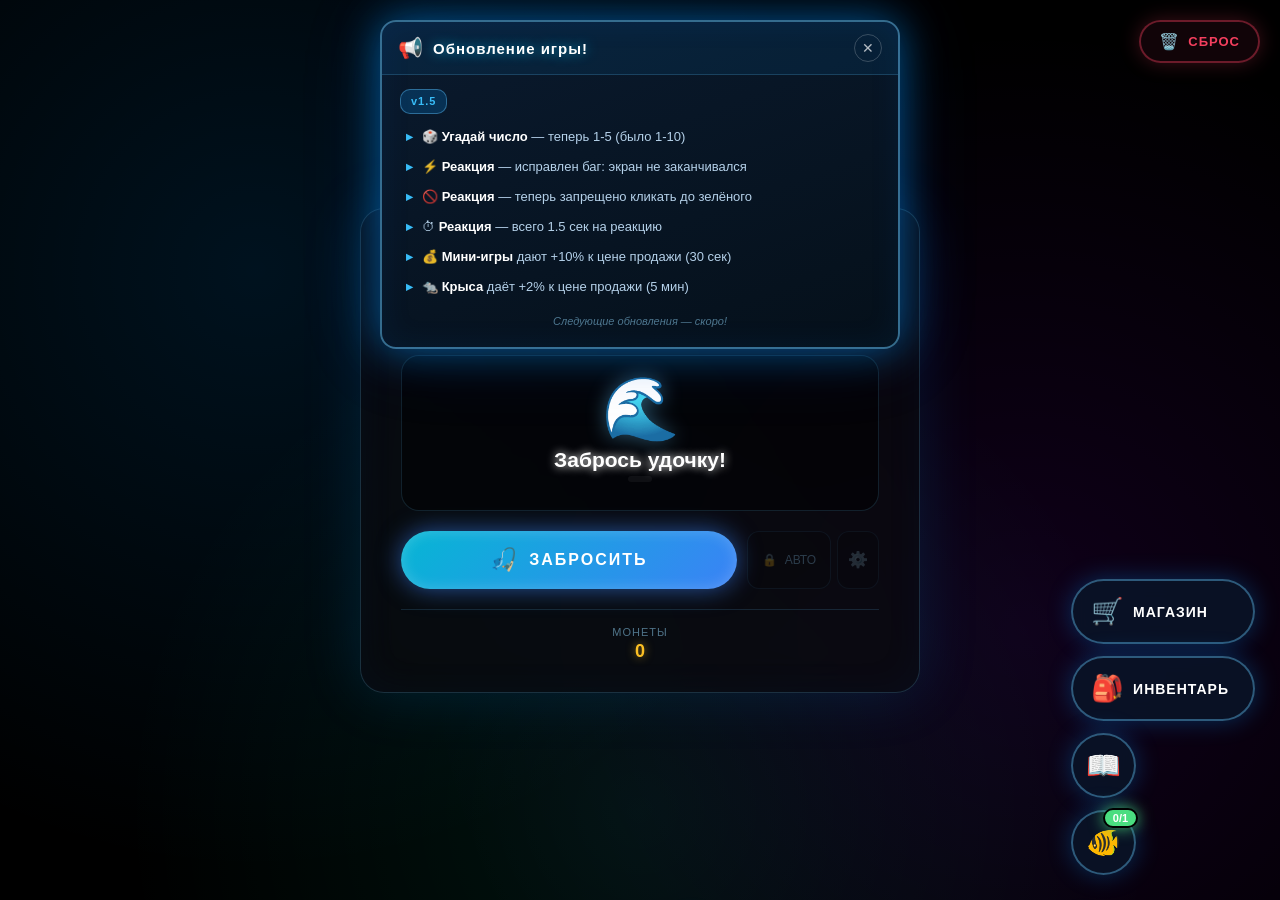
==== index.html @ d5032f1a "Rename fih-game.html to index.html" ====
<!DOCTYPE html>
<html lang="ru">
<head>
<meta charset="UTF-8">
<meta name="viewport" content="width=device-width, initial-scale=1.0">
<title>🎣 RNG Рыбалка Deluxe</title>
<link rel="stylesheet" href="style.css">
</head>
<body>

<!-- ============ ЛОГ ОБНОВЛЕНИЙ ============ -->
<div class="update-log hidden" id="updateLog">
  <div class="ul-header">
    <span class="ul-icon">📢</span>
    <span class="ul-title">Обновление игры!</span>
    <button class="ul-close" id="updateLogClose" title="Закрыть">✕</button>
  </div>
  <div class="ul-body" id="updateLogBody"></div>
</div>

<div class="multitab-overlay" id="multitabOverlay">
  <div class="multitab-box">
    <div class="mt-icon">⚠️</div>
    <h2>Игра уже открыта</h2>
    <p>Прогресс сохраняется только в одной вкладке.<br>
       Закройте эту вкладку и вернитесь к уже открытой игре.</p>
  </div>
</div>

<div class="top-right-bar">
  <button class="reset-btn-top" id="resetBtn" title="Сбросить весь прогресс">
    <span class="rb-icon">🗑️</span>
    <span class="rb-text">Сброс</span>
  </button>
</div>

<div class="game-wrapper">
  <div class="game-container">
    <h1>🎣 RNG Рыбалка</h1>
    <p class="subtitle">DELUXE EDITION</p>

    <div class="aquarium-boost-bar" id="aqBoostBar">
      <span class="aqb-icon">🐠</span>
      <span class="aqb-text">Буст аквариума: <strong id="aqBoostValue">+0%</strong></span>
      <span class="aqb-count" id="aqCount">0/1</span>
    </div>

    <div class="buff-bar hidden" id="buffBar">
      <span class="buff-icon">✨</span>
      <span>Буст: <strong id="buffLuckValue">+0%</strong> удача · <strong id="buffSpeedValue">+0%</strong> скорость · <strong id="buffSellValue">+0%</strong> цена</span>
      <span class="buff-timer" id="buffTimer">0s</span>
    </div>

    <div class="rat-bar hidden" id="ratBar">
      <div class="rat-info">
        <span class="rat-emoji" id="ratEmoji">🐀</span>
        <span class="rat-text">Крыса: <strong id="ratState">голодна</strong></span>
      </div>
      <div class="rat-actions">
        <button class="rat-feed-btn" id="ratFeedBtn">🍽 Покормить</button>
        <button class="rat-toggle-btn" id="ratToggleBtn" title="Свернуть">➖</button>
      </div>
    </div>
    <div class="rat-mini hidden" id="ratMini">
      <button class="rat-mini-btn" id="ratMiniBtn" title="Крыса">🐀</button>
    </div>

    <div class="catch-display" id="catchDisplay">
      <div class="fish-emoji" id="fishEmoji">🌊</div>
      <div class="fish-name" id="fishName">Забрось удочку!</div>
      <div class="fish-rarity" id="fishRarity"></div>
      <div class="fish-value" id="fishValue"></div>
    </div>

    <div class="decision-row" id="decisionRow">
      <button class="dec-btn keep" id="keepBtn">
        <span class="dec-icon">🎒</span>
        <span class="dec-text">В инвентарь</span>
      </button>
      <button class="dec-btn sell" id="sellBtn">
        <span class="dec-icon">💰</span>
        <span class="dec-text">Продать</span>
        <span class="dec-price" id="decPrice"></span>
      </button>
    </div>

    <div class="main-actions">
      <button class="big-btn roll" id="rollBtn">
        <span class="bb-icon">🎣</span>
        <span class="bb-text">Забросить</span>
      </button>

      <div class="autoroll-wrap">
        <div class="toggle-autoroll locked" id="autorollToggle" title="Купите в магазине">
          <span id="autorollIcon">🔒</span>
          <span>АВТО</span>
        </div>
        <button class="small-gear" id="autorollSettingsBtn" title="Настройки авторолла">
          ⚙️
        </button>
      </div>
    </div>

    <div class="rod2-toggle hidden" id="rod2ToggleRow">
      <div class="rod2-toggle" id="rod2Toggle">
        <span class="r2-icon" id="rod2Icon">🎏</span>
        <span class="r2-text">Вторая удочка</span>
        <span class="r2-state" id="rod2State">ВКЛ</span>
      </div>
    </div>

    <div class="extra-bar hidden" id="extraBar">
      <button class="big-btn minigame" id="minigameBtn">
        <span class="bb-icon">🎯</span>
        <span class="bb-text">Мини-игры</span>
        <span class="bb-badge" id="minigameBadge">0</span>
      </button>
      <button class="big-btn casino hidden" id="casinoBtn">
        <span class="bb-icon">🎰</span>
        <span class="bb-text">Казино</span>
      </button>
    </div>

    <div class="stats single">
      <div class="stat">
        <span class="stat-label">Монеты</span>
        <span class="stat-value gold" id="coinsDisplay">0</span>
      </div>
    </div>
  </div>
</div>

<div class="corner-buttons">
  <button class="corner-btn wide" id="shopBtn" title="Магазин">
    <span class="cb-icon">🛒</span>
    <span class="cb-text">Магазин</span>
  </button>
  <button class="corner-btn wide" id="inventoryBtn" title="Инвентарь">
    <span class="cb-icon">🎒</span>
    <span class="cb-text">Инвентарь</span>
  </button>
  <button class="corner-btn" id="bookBtn" title="Индекс рыб">📖</button>
  <button class="corner-btn" id="aquariumBtn" title="Аквариум">
    🐠
    <span class="badge green" id="aqBadge">0/1</span>
  </button>
</div>

<div class="modal-overlay" id="shopModal">
  <div class="modal">
    <div class="modal-header">
      <h2>🛒 Магазин</h2>
      <button class="modal-close" data-close="shopModal">✕</button>
    </div>
    <div class="modal-body">
      <div class="balance-info">
        <span>Ваш баланс: </span>
        <span class="balance-value">💰 <span id="shopCoins">0</span></span>
      </div>
      <div id="shopItems"></div>
    </div>
  </div>
</div>

<div class="modal-overlay" id="bookModal">
  <div class="modal">
    <div class="modal-header">
      <h2>📖 Индекс рыб</h2>
      <button class="modal-close" data-close="bookModal">✕</button>
    </div>
    <div class="modal-body">
      <div class="book-stats">
        <div class="bs-item">
          <div class="bs-label">Открыто</div>
          <div class="bs-value" id="bookProgress">0 / 0</div>
        </div>
        <div class="bs-item">
          <div class="bs-label">Всего поймано</div>
          <div class="bs-value" id="bookTotalCaught">0</div>
        </div>
        <div class="bs-item">
          <div class="bs-label">Рекорд 💰</div>
          <div class="bs-value gold" id="bookBestValue">0</div>
        </div>
      </div>
      <div class="book-note">
        Шансы указаны от базового пула (без бонусов удачи)
      </div>
      <div id="bookList"></div>
    </div>
  </div>
</div>

<div class="modal-overlay" id="inventoryModal">
  <div class="modal">
    <div class="modal-header">
      <h2>🎒 Инвентарь</h2>
      <button class="modal-close" data-close="inventoryModal">✕</button>
    </div>
    <div class="modal-body">
      <div class="balance-info">
        <span>Ваш баланс: </span>
        <span class="balance-value">💰 <span id="inventoryCoins">0</span></span>
      </div>
      <div id="inventoryList"></div>
    </div>
  </div>
</div>

<div class="modal-overlay" id="aquariumModal">
  <div class="modal">
    <div class="modal-header">
      <h2>🐠 Аквариум</h2>
      <button class="modal-close" data-close="aquariumModal">✕</button>
    </div>
    <div class="modal-body">
      <div class="aquarium-info">
        Размещайте <strong style="color:#fbbf24">Ультимативных</strong> или
        <strong style="color:#999">Экзотических</strong> рыб.<br>
        Экзотика даёт <strong>×2.5 больше буста</strong>, чем ультима!<br>
        <span style="font-size: 11px; opacity: 0.7;">Буст увеличивает цену продажи</span>
      </div>
      <div class="aquarium-slots" id="aquariumSlots"></div>
      <div class="boost-info">
        Общий буст: <strong id="boostValue">+0%</strong>
      </div>
      <h4 class="section-title">Доступные рыбы</h4>
      <div id="aquariumAvailable"></div>
    </div>
  </div>
</div>

<div class="modal-overlay" id="autorollModal">
  <div class="modal">
    <div class="modal-header">
      <h2>⚙️ Настройки Автопроката</h2>
      <button class="modal-close" data-close="autorollModal">✕</button>
    </div>
    <div class="modal-body">
      <div class="autoroll-setting">
        <h4>Оставлять редкости</h4>
        <p class="hint">Если ничего не выбрано — все продаются</p>
        <div class="filter-row" id="rarityFilters"></div>
      </div>
      <div class="autoroll-setting">
        <h4>Мин. цена продажи</h4>
        <p class="hint">Рыбы дешевле будут автоматически продаваться</p>
        <div class="price-slider-row">
          <input type="range" id="minPriceSlider" min="0" max="100000" step="100" value="0">
          <div class="slider-value">💰 <span id="minPriceValue">0</span></div>
        </div>
      </div>
      <div class="autoroll-setting">
        <h4>Оставлять виды рыб</h4>
        <p class="hint">Кликните чтобы включить/выключить</p>
        <div class="filter-row" id="speciesFilters"></div>
      </div>
    </div>
  </div>
</div>

<div class="modal-overlay" id="minigameModal">
  <div class="modal">
    <div class="modal-header">
      <h2>🎯 Мини-игры</h2>
      <button class="modal-close" data-close="minigameModal">✕</button>
    </div>
    <div class="modal-body">
      <div class="balance-info">
        У вас <strong id="minigameTokens">0</strong> / <strong>15</strong> жетонов<br>
        <span style="font-size: 11px; opacity: 0.7;">
          +1 жетон за 15 ручных роллов · Купить: 1000 💰 · Макс: 15
        </span>
      </div>
      <button class="buy-token-btn" id="buyTokenBtn">💰 Купить жетон (1000)</button>
      <div class="cooldown-bar hidden" id="minigameCooldownBar">
        ⏱ Кулдаун: <strong id="minigameCooldownValue">0</strong> сек
      </div>
      <div id="minigameList"></div>
    </div>
  </div>
</div>

<div class="modal-overlay" id="casinoModal">
  <div class="modal">
    <div class="modal-header">
      <h2>🎰 Казино</h2>
      <button class="modal-close" data-close="casinoModal">✕</button>
    </div>
    <div class="modal-body">
      <div class="casino-info">
        Выберите рыбу и множитель — попробуйте продать дороже!<br>
        <span style="color: #fbbf24;">Чем выше множитель — тем меньше шанс.</span>
      </div>

      <div id="casinoStep1">
        <h4 class="section-title" style="margin-top: 0;">Выберите рыбу из инвентаря:</h4>
        <div id="casinoFishList"></div>
      </div>

      <div id="casinoStep2" class="hidden">
        <button class="casino-back-btn" id="casinoBackBtn">← Назад</button>
        <div class="casino-selected" id="casinoSelected"></div>
        <h4 class="section-title" style="margin-top: 15px;">Выберите множитель:</h4>
        <div class="casino-multipliers" id="casinoMultipliers"></div>
      </div>
    </div>
  </div>
</div>

<div class="modal-overlay" id="resetModal">
  <div class="modal reset-modal">
    <div class="modal-header">
      <h2>⚠️ Сброс прогресса</h2>
      <button class="modal-close" data-close="resetModal">✕</button>
    </div>
    <div class="modal-body">
      <div class="reset-warning">
        <div class="rw-icon">💀</div>
        <div class="rw-text">
          <strong>ВНИМАНИЕ!</strong> Это действие <u>полностью удалит</u>:
        </div>
        <ul class="rw-list">
          <li>💰 Все монеты</li>
          <li>🎒 Весь инвентарь рыбы</li>
          <li>📖 Открытые виды в индексе</li>
          <li>🐠 Весь аквариум</li>
          <li>⬆️ Все улучшения и уровни</li>
          <li>🎯 Жетоны мини-игр</li>
        </ul>
        <div class="rw-text" style="margin-top: 12px;">
          Это действие <strong style="color:#f43f5e;">НЕОБРАТИМО</strong>.
        </div>
      </div>

      <div class="reset-step" id="resetStep1">
        <div class="rs-label">Шаг 1 / 2 — Введите код подтверждения:</div>
        <div class="rs-code" id="resetCode1">-------</div>
        <input type="text" id="resetInput1" class="reset-input" maxlength="7"
               placeholder="Введите 7 цифр" autocomplete="off" inputmode="numeric">
        <div class="rs-error" id="resetError1"></div>
        <div class="reset-actions">
          <button class="reset-confirm-btn" id="resetConfirm1">Подтвердить шаг 1</button>
        </div>
      </div>

      <div class="reset-step hidden" id="resetStep2">
        <div class="rs-label">Шаг 2 / 2 — Введите код ещё раз:</div>
        <div class="rs-code" id="resetCode2">-------</div>
        <input type="text" id="resetInput2" class="reset-input" maxlength="7"
               placeholder="Введите 7 цифр" autocomplete="off" inputmode="numeric">
        <div class="rs-error" id="resetError2"></div>
        <div class="reset-actions">
          <button class="reset-final-btn" id="resetConfirm2">💀 СБРОСИТЬ ВСЁ</button>
        </div>
      </div>
    </div>
  </div>
</div>

<div class="modal-overlay" id="ratFeedModal">
  <div class="modal">
    <div class="modal-header">
      <h2>🐀 Покормить крысу</h2>
      <button class="modal-close" data-close="ratFeedModal">✕</button>
    </div>
    <div class="modal-body">
      <div class="balance-info">
        Крыса будет довольна 5 минут:<br>
        <strong style="color:#4ade80;">+1% удача</strong> · <strong style="color:#fbbf24;">+2% цена продажи</strong><br>
        <span style="font-size: 11px; opacity: 0.7;">Отсылка на <a href="https://astral228777.github.io/rat-coin-game/" target="_blank" style="color:#fbbf24; text-decoration:underline;">Rat Coin Game</a> 🐀💰</span>
      </div>
      <h4 class="section-title" style="margin-top: 0;">Выберите рыбу:</h4>
      <div id="ratFishList"></div>
    </div>
  </div>
</div>

<div class="notification" id="notification"></div>

<script src="game.js"></script>
</body>
</html>
---- style.css ----
* {
  margin: 0;
  padding: 0;
  box-sizing: border-box;
  font-family: 'Segoe UI', Tahoma, sans-serif;
}

body {
  min-height: 100vh;
  background: #000;
  color: #fff;
  overflow-x: hidden;
  overflow-y: auto;
  position: relative;
}

body::before {
  content: '';
  position: fixed;
  inset: 0;
  background:
    radial-gradient(circle at 20% 30%, rgba(0, 150, 255, 0.12), transparent 50%),
    radial-gradient(circle at 80% 70%, rgba(150, 0, 255, 0.10), transparent 50%),
    radial-gradient(circle at 50% 90%, rgba(0, 255, 200, 0.08), transparent 50%);
  pointer-events: none;
  z-index: 0;
  animation: bgPulse 8s ease-in-out infinite alternate;
}

@keyframes bgPulse {
  from { opacity: 0.7; }
  to { opacity: 1; }
}

.bubble {
  position: fixed;
  bottom: -50px;
  background: rgba(120, 200, 255, 0.08);
  border: 1px solid rgba(120, 200, 255, 0.15);
  border-radius: 50%;
  animation: rise linear infinite;
  pointer-events: none;
  z-index: 1;
  box-shadow: 0 0 15px rgba(100, 200, 255, 0.3);
}

@keyframes rise {
  to { transform: translateY(-110vh); opacity: 0; }
}

/* ============================================================
   === ЛОГ ОБНОВЛЕНИЙ ===
   ============================================================ */

.update-log {
  position: fixed;
  top: 20px;
  left: 50%;
  transform: translateX(-50%) translateY(-200px);
  background: linear-gradient(160deg, #0a1a2e, #05101a);
  border: 2px solid rgba(100, 200, 255, 0.5);
  border-radius: 16px;
  box-shadow:
    0 0 40px rgba(0, 150, 255, 0.5),
    0 0 80px rgba(0, 100, 200, 0.2),
    inset 0 0 30px rgba(0, 100, 200, 0.1);
  z-index: 3000;
  max-width: 520px;
  width: calc(100% - 40px);
  animation: updateLogIn 0.6s cubic-bezier(0.34, 1.56, 0.64, 1) forwards;
  pointer-events: auto;
}

.update-log.hidden {
  display: none !important;
}

.update-log.closing {
  animation: updateLogOut 0.4s ease forwards;
}

@keyframes updateLogIn {
  from { transform: translateX(-50%) translateY(-200px); opacity: 0; }
  to   { transform: translateX(-50%) translateY(0); opacity: 1; }
}

@keyframes updateLogOut {
  from { transform: translateX(-50%) translateY(0); opacity: 1; }
  to   { transform: translateX(-50%) translateY(-200px); opacity: 0; }
}

.ul-header {
  display: flex;
  align-items: center;
  gap: 10px;
  padding: 12px 16px;
  border-bottom: 1px solid rgba(100, 200, 255, 0.2);
  background: rgba(0, 150, 255, 0.08);
  border-radius: 14px 14px 0 0;
}

.ul-icon {
  font-size: 20px;
  animation: ulBell 1.5s ease-in-out infinite;
}

@keyframes ulBell {
  0%, 100% { transform: rotate(0); }
  10%, 30% { transform: rotate(-15deg); }
  20%, 40% { transform: rotate(15deg); }
  50% { transform: rotate(0); }
}

.ul-title {
  flex: 1;
  font-size: 15px;
  font-weight: 700;
  color: #fff;
  text-shadow: 0 0 12px rgba(0, 200, 255, 0.7);
  letter-spacing: 1px;
  text-align: left;
}

.ul-close {
  background: transparent;
  border: 1px solid rgba(255,255,255,0.2);
  color: rgba(255,255,255,0.7);
  width: 28px;
  height: 28px;
  border-radius: 50%;
  font-size: 14px;
  cursor: pointer;
  transition: all 0.2s;
  display: flex;
  align-items: center;
  justify-content: center;
}

.ul-close:hover {
  background: rgba(244,63,94,0.3);
  border-color: #f43f5e;
  color: #fff;
  transform: rotate(90deg);
}

.ul-body {
  padding: 14px 18px 16px;
  font-size: 13px;
  color: rgba(200, 230, 255, 0.9);
  line-height: 1.7;
  text-align: left;
  max-height: 50vh;
  overflow-y: auto;
}

.ul-body ul {
  list-style: none;
  padding: 0;
  margin: 0;
}

.ul-body li {
  padding: 4px 0;
  padding-left: 22px;
  position: relative;
}

.ul-body li::before {
  content: '▸';
  position: absolute;
  left: 6px;
  color: #38bdf8;
  font-weight: 700;
}

.ul-body strong {
  color: #fff;
}

.ul-body .ul-version {
  display: inline-block;
  padding: 2px 10px;
  background: rgba(0, 150, 255, 0.2);
  border: 1px solid rgba(100, 200, 255, 0.4);
  border-radius: 10px;
  font-size: 11px;
  font-weight: 700;
  color: #38bdf8;
  letter-spacing: 1px;
  margin-bottom: 8px;
}

.ul-body .ul-hint {
  font-size: 11px;
  color: rgba(150, 220, 255, 0.5);
  font-style: italic;
  margin-top: 10px;
  text-align: center;
}

/* ============================================================
   === МУЛЬТИВКЛАДКА ===
   ============================================================ */

.multitab-overlay {
  position: fixed;
  inset: 0;
  background: rgba(0, 0, 0, 0.98);
  backdrop-filter: blur(10px);
  z-index: 9999;
  display: none;
  align-items: center;
  justify-content: center;
  padding: 20px;
}
.multitab-overlay.active { display: flex; }

.multitab-box {
  background: linear-gradient(160deg, #1a0a0a, #0a0505);
  border: 2px solid rgba(244, 63, 94, 0.6);
  border-radius: 20px;
  padding: 40px;
  max-width: 480px;
  text-align: center;
  box-shadow: 0 0 60px rgba(244, 63, 94, 0.5);
}
.multitab-box .mt-icon {
  font-size: 60px;
  margin-bottom: 15px;
  animation: shake 1s ease-in-out infinite;
}
@keyframes shake {
  0%, 100% { transform: rotate(0); }
  25% { transform: rotate(-10deg); }
  75% { transform: rotate(10deg); }
}
.multitab-box h2 {
  color: #f43f5e;
  margin-bottom: 15px;
  font-size: 24px;
  text-shadow: 0 0 20px rgba(244, 63, 94, 0.8);
}
.multitab-box p {
  color: rgba(255,255,255,0.7);
  font-size: 14px;
  line-height: 1.6;
}

/* ============================================================
   === КНОПКА СБРОСА ===
   ============================================================ */

.top-right-bar {
  position: fixed;
  top: 20px;
  right: 20px;
  z-index: 200;
}
.reset-btn-top {
  display: flex;
  align-items: center;
  gap: 8px;
  padding: 10px 18px;
  background: rgba(20, 5, 10, 0.85);
  backdrop-filter: blur(10px);
  border: 2px solid rgba(244, 63, 94, 0.4);
  border-radius: 50px;
  color: #f43f5e;
  font-size: 13px;
  font-weight: 700;
  cursor: pointer;
  transition: all 0.25s ease;
  text-transform: uppercase;
  letter-spacing: 1px;
  box-shadow: 0 0 20px rgba(244, 63, 94, 0.25);
}
.reset-btn-top .rb-icon { font-size: 16px; }
.reset-btn-top:hover {
  background: rgba(244, 63, 94, 0.15);
  border-color: rgba(244, 63, 94, 0.9);
  color: #fff;
  box-shadow: 0 0 35px rgba(244, 63, 94, 0.6);
  transform: translateY(-1px);
}
@media (max-width: 600px) {
  .reset-btn-top .rb-text { display: none; }
  .reset-btn-top { padding: 10px; width: 46px; height: 46px; justify-content: center; }
  .top-right-bar { top: 12px; right: 12px; }
}

/* ============================================================
   === ИГРОВОЙ КОНТЕЙНЕР ===
   ============================================================ */

.game-wrapper {
  position: relative;
  z-index: 10;
  min-height: 100vh;
  display: flex;
  align-items: center;
  justify-content: center;
  padding: 20px;
}

.game-container {
  background: rgba(10, 10, 15, 0.7);
  backdrop-filter: blur(20px);
  -webkit-backdrop-filter: blur(20px);
  border: 1px solid rgba(100, 200, 255, 0.2);
  border-radius: 24px;
  padding: 30px 40px;
  box-shadow: 0 0 60px rgba(0, 150, 255, 0.15), inset 0 0 40px rgba(0, 100, 200, 0.05);
  text-align: center;
  width: 560px;
  max-width: 95vw;
}

h1 {
  color: #fff;
  font-size: 26px;
  margin-bottom: 5px;
  text-shadow: 0 0 20px rgba(0, 200, 255, 0.8), 0 0 40px rgba(0, 150, 255, 0.4);
  letter-spacing: 2px;
}
.subtitle {
  color: rgba(150, 220, 255, 0.6);
  font-size: 13px;
  margin-bottom: 15px;
  letter-spacing: 1px;
}

/* ============================================================
   === ПЛАШКИ БУСТОВ ===
   ============================================================ */

.aquarium-boost-bar {
  display: flex;
  align-items: center;
  justify-content: center;
  gap: 10px;
  padding: 8px 15px;
  margin-bottom: 10px;
  background: rgba(139, 92, 246, 0.12);
  border: 1px solid rgba(139, 92, 246, 0.3);
  border-radius: 12px;
  font-size: 13px;
  color: rgba(150,220,255,0.85);
}
.aquarium-boost-bar .aqb-icon { font-size: 18px; }
.aquarium-boost-bar strong { color: #4ade80; font-size: 15px; text-shadow: 0 0 10px rgba(74,222,128,0.6); }
.aquarium-boost-bar .aqb-count {
  color: rgba(192,132,252,0.9);
  font-size: 12px;
  font-weight: 700;
  padding: 2px 8px;
  background: rgba(192,132,252,0.15);
  border-radius: 10px;
}

.buff-bar {
  display: flex;
  align-items: center;
  justify-content: center;
  gap: 8px;
  padding: 8px 12px;
  margin-bottom: 10px;
  background: rgba(251, 191, 36, 0.12);
  border: 1px solid rgba(251, 191, 36, 0.4);
  border-radius: 12px;
  font-size: 12px;
  color: #fbbf24;
  animation: buffPulse 1s ease-in-out infinite alternate;
  flex-wrap: wrap;
}
.buff-bar.hidden { display: none; }
.buff-bar strong { color: #fff; }
.buff-bar #buffLuckValue { color: #4ade80; }
.buff-bar #buffSpeedValue { color: #38bdf8; }
.buff-bar #buffSellValue { color: #fbbf24; }
.buff-bar .buff-icon { font-size: 18px; }
.buff-bar .buff-timer {
  background: rgba(251, 191, 36, 0.2);
  border-radius: 10px;
  padding: 2px 8px;
  font-weight: 700;
  font-size: 12px;
}
@keyframes buffPulse {
  from { box-shadow: 0 0 10px rgba(251,191,36,0.3); }
  to { box-shadow: 0 0 25px rgba(251,191,36,0.7); }
}

/* ============================================================
   === КРЫСА ===
   ============================================================ */

.rat-bar {
  display: flex;
  align-items: center;
  justify-content: space-between;
  gap: 10px;
  padding: 8px 15px;
  margin-bottom: 10px;
  background: rgba(150, 100, 60, 0.15);
  border: 1px solid rgba(150, 100, 60, 0.4);
  border-radius: 12px;
  font-size: 13px;
}
.rat-bar.hidden { display: none; }
.rat-info {
  display: flex;
  align-items: center;
  gap: 8px;
  color: rgba(220,180,140,0.9);
  flex: 1;
  text-align: left;
}
.rat-emoji { font-size: 20px; }
.rat-info strong { color: #fbbf24; font-size: 12px; }
.rat-actions { display: flex; gap: 6px; align-items: center; }
.rat-feed-btn {
  padding: 6px 12px;
  border-radius: 8px;
  border: 1px solid rgba(251,191,36,0.5);
  background: rgba(251,191,36,0.15);
  color: #fbbf24;
  font-size: 12px;
  font-weight: 700;
  cursor: pointer;
  transition: all 0.2s;
  text-transform: uppercase;
  letter-spacing: 0.5px;
}
.rat-feed-btn:hover {
  background: rgba(251,191,36,0.3);
  box-shadow: 0 0 20px rgba(251,191,36,0.5);
}
.rat-toggle-btn {
  width: 28px;
  height: 28px;
  border-radius: 8px;
  border: 1px solid rgba(150,100,60,0.4);
  background: rgba(0,0,0,0.3);
  color: rgba(220,180,140,0.8);
  font-size: 14px;
  cursor: pointer;
  transition: all 0.2s;
  display: flex;
  align-items: center;
  justify-content: center;
}
.rat-toggle-btn:hover {
  background: rgba(150,100,60,0.25);
  color: #fff;
}
.rat-mini {
  display: flex;
  justify-content: center;
  margin-bottom: 10px;
}
.rat-mini.hidden { display: none; }
.rat-mini-btn {
  width: 40px;
  height: 40px;
  border-radius: 50%;
  border: 2px solid rgba(150,100,60,0.5);
  background: rgba(150,100,60,0.2);
  font-size: 20px;
  cursor: pointer;
  transition: all 0.2s;
  display: flex;
  align-items: center;
  justify-content: center;
}
.rat-mini-btn:hover {
  background: rgba(150,100,60,0.4);
  transform: scale(1.1);
  box-shadow: 0 0 20px rgba(150,100,60,0.6);
}

/* ============================================================
   === ОКНО ЛОВЛИ ===
   ============================================================ */

.catch-display {
  background: rgba(0, 0, 0, 0.5);
  border-radius: 18px;
  padding: 22px 18px;
  margin-bottom: 20px;
  min-height: 140px;
  display: flex;
  flex-direction: column;
  align-items: center;
  justify-content: center;
  border: 1px solid rgba(100, 200, 255, 0.15);
  transition: all 0.4s ease;
  position: relative;
  overflow: hidden;
}
.catch-display.rolling { animation: rollShake 0.15s linear infinite; }
@keyframes rollShake {
  0% { transform: translate(0, 0) rotate(0); }
  25% { transform: translate(-2px, 1px) rotate(-0.5deg); }
  50% { transform: translate(2px, -1px) rotate(0.5deg); }
  75% { transform: translate(-1px, 2px) rotate(-0.3deg); }
  100% { transform: translate(1px, -2px) rotate(0.3deg); }
}

.fish-emoji {
  font-size: 62px;
  line-height: 1;
  margin-bottom: 8px;
  transition: transform 0.3s ease;
  filter: drop-shadow(0 0 10px rgba(100, 200, 255, 0.4));
}
.fish-emoji.spinning { animation: emojiSpin 0.35s linear infinite; }
@keyframes emojiSpin {
  0%   { transform: rotate(0) scale(0.9); opacity: 0.7; }
  50%  { transform: rotate(180deg) scale(1.05); opacity: 1; }
  100% { transform: rotate(360deg) scale(0.9); opacity: 0.7; }
}
.fish-emoji.pop { animation: popIn 0.6s cubic-bezier(0.34, 1.56, 0.64, 1); }
@keyframes popIn {
  0% { transform: scale(0) rotate(-180deg); opacity: 0; }
  60% { transform: scale(1.3) rotate(10deg); opacity: 1; }
  100% { transform: scale(1) rotate(0deg); }
}

.fish-name {
  font-size: 21px;
  font-weight: 700;
  color: #fff;
  margin-bottom: 4px;
  text-shadow: 0 0 10px currentColor;
}
.fish-rarity {
  font-size: 12px;
  font-weight: 700;
  letter-spacing: 2px;
  text-transform: uppercase;
  padding: 3px 12px;
  border-radius: 20px;
  background: rgba(255,255,255,0.05);
}
.rarity-common    { color: #b0b0b0; border: 1px solid rgba(176,176,176,0.4); }
.rarity-uncommon  { color: #4ade80; border: 1px solid rgba(74,222,128,0.4); }
.rarity-rare      { color: #38bdf8; border: 1px solid rgba(56,189,248,0.4); }
.rarity-epic      { color: #c084fc; border: 1px solid rgba(192,132,252,0.4); }
.rarity-legendary { color: #fbbf24; border: 1px solid rgba(251,191,36,0.5); }
.rarity-exotic    { color: #999; border: 1px solid rgba(150,150,150,0.5); }
.rarity-mythic    { color: #f43f5e; border: 1px solid rgba(244,63,94,0.5); }
.rarity-ultimate  {
  color: #fff;
  border: 1px solid #fff;
  background: linear-gradient(90deg, #f43f5e, #fbbf24, #4ade80, #38bdf8, #c084fc);
  background-size: 300% 100%;
  animation: rainbow 3s linear infinite;
  text-shadow: 0 0 8px #fff;
}
@keyframes rainbow {
  0% { background-position: 0% 50%; }
  100% { background-position: 300% 50%; }
}

.fish-value {
  color: #fbbf24;
  font-size: 14px;
  font-weight: 700;
  margin-top: 6px;
  text-shadow: 0 0 10px rgba(251, 191, 36, 0.6);
}

/* ============================================================
   === РЕШЕНИЕ (оставить/продать) ===
   ============================================================ */

.decision-row {
  display: none;
  gap: 10px;
  margin-bottom: 15px;
  animation: decisionIn 0.3s ease;
}
.decision-row.active { display: flex; }
@keyframes decisionIn {
  from { opacity: 0; transform: translateY(10px); }
  to { opacity: 1; transform: translateY(0); }
}
.dec-btn {
  flex: 1;
  padding: 14px 12px;
  border: 2px solid transparent;
  border-radius: 14px;
  font-size: 14px;
  font-weight: 700;
  cursor: pointer;
  transition: all 0.2s;
  text-transform: uppercase;
  letter-spacing: 1px;
  display: flex;
  align-items: center;
  justify-content: center;
  gap: 8px;
}
.dec-btn .dec-icon { font-size: 18px; }
.dec-btn.keep {
  background: linear-gradient(135deg, #10b981, #059669);
  color: #fff;
  box-shadow: 0 0 20px rgba(16,185,129,0.5);
}
.dec-btn.keep:hover { box-shadow: 0 0 35px rgba(16,185,129,0.9); transform: translateY(-2px); }
.dec-btn.sell {
  background: linear-gradient(135deg, #f59e0b, #eab308);
  color: #000;
  box-shadow: 0 0 20px rgba(251,191,36,0.5);
}
.dec-btn.sell:hover { box-shadow: 0 0 35px rgba(251,191,36,0.9); transform: translateY(-2px); }
.dec-btn .dec-price { font-size: 11px; opacity: 0.85; font-weight: 600; margin-left: 4px; }

/* ============================================================
   === ГЛАВНЫЕ КНОПКИ ===
   ============================================================ */

.main-actions { display: flex; gap: 10px; justify-content: center; align-items: stretch; }

.big-btn {
  background: linear-gradient(135deg, #06b6d4, #3b82f6);
  color: white;
  border: none;
  padding: 16px 30px;
  font-size: 16px;
  font-weight: 700;
  border-radius: 50px;
  cursor: pointer;
  transition: all 0.2s ease;
  box-shadow: 0 0 25px rgba(59, 130, 246, 0.6), inset 0 0 15px rgba(255,255,255,0.2);
  text-transform: uppercase;
  letter-spacing: 2px;
  user-select: none;
  display: flex;
  align-items: center;
  gap: 10px;
  justify-content: center;
  flex: 1;
}
.big-btn.roll { flex: 1; }
.big-btn .bb-icon { font-size: 22px; }
.big-btn .bb-text { font-size: 16px; }
.big-btn .bb-badge {
  background: rgba(255,255,255,0.25);
  border-radius: 10px;
  padding: 2px 8px;
  font-size: 12px;
  font-weight: 700;
  min-width: 22px;
  text-align: center;
}
.big-btn:hover:not(:disabled) {
  transform: translateY(-2px);
  box-shadow: 0 0 40px rgba(59, 130, 246, 0.9), inset 0 0 20px rgba(255,255,255,0.3);
}
.big-btn:active:not(:disabled) { transform: translateY(2px) scale(0.98); }
.big-btn:disabled { opacity: 0.5; cursor: not-allowed; transform: none; }

.extra-bar { display: flex; gap: 10px; margin-top: 10px; }
.extra-bar.hidden { display: none; }
.big-btn.minigame {
  background: linear-gradient(135deg, #a855f7, #ec4899);
  box-shadow: 0 0 25px rgba(236,72,153,0.6), inset 0 0 15px rgba(255,255,255,0.2);
}
.big-btn.minigame:hover:not(:disabled) {
  box-shadow: 0 0 40px rgba(236,72,153,0.9), inset 0 0 20px rgba(255,255,255,0.3);
}
.big-btn.casino {
  background: linear-gradient(135deg, #f59e0b, #ef4444);
  box-shadow: 0 0 25px rgba(239,68,68,0.6), inset 0 0 15px rgba(255,255,255,0.2);
}
.big-btn.casino:hover:not(:disabled) {
  box-shadow: 0 0 40px rgba(239,68,68,0.9), inset 0 0 20px rgba(255,255,255,0.3);
}
.big-btn.casino.hidden { display: none; }

/* ============================================================
   === ТУМБЛЕР 2 УДОЧКИ ===
   ============================================================ */

.rod2-toggle.hidden { display: none; }
.rod2-toggle {
  display: flex;
  align-items: center;
  justify-content: center;
  gap: 10px;
  padding: 10px 18px;
  margin-top: 10px;
  background: rgba(0,0,0,0.4);
  border: 1px solid rgba(100,200,255,0.2);
  border-radius: 12px;
  cursor: pointer;
  transition: all 0.2s;
  user-select: none;
  font-size: 13px;
  color: rgba(150,220,255,0.7);
}
.rod2-toggle:hover { border-color: rgba(100,200,255,0.5); color: #fff; }
.rod2-toggle.active {
  background: rgba(0,200,100,0.15);
  border-color: rgba(0,255,150,0.6);
  color: #4ade80;
  box-shadow: 0 0 20px rgba(0,255,150,0.3);
}
.rod2-toggle .r2-icon { font-size: 20px; }
.rod2-toggle .r2-text { font-weight: 700; text-transform: uppercase; letter-spacing: 1px; }
.rod2-toggle .r2-state {
  background: rgba(255,255,255,0.1);
  border-radius: 8px;
  padding: 2px 10px;
  font-size: 11px;
  font-weight: 700;
}
.rod2-toggle.active .r2-state { background: rgba(74,222,128,0.25); }

/* ============================================================
   === АВТОРОЛЛ ===
   ============================================================ */

.autoroll-wrap { display: flex; gap: 6px; align-items: stretch; }
.toggle-autoroll {
  display: flex;
  align-items: center;
  gap: 8px;
  color: rgba(150,220,255,0.7);
  font-size: 12px;
  padding: 10px 14px;
  border-radius: 12px;
  background: rgba(0,0,0,0.4);
  border: 1px solid rgba(100,200,255,0.2);
  cursor: pointer;
  transition: all 0.2s;
  user-select: none;
}
.toggle-autoroll:hover { border-color: rgba(100,200,255,0.5); color: #fff; }
.toggle-autoroll.active {
  background: rgba(0,200,100,0.15);
  border-color: rgba(0,255,150,0.6);
  color: #4ade80;
  box-shadow: 0 0 20px rgba(0,255,150,0.3);
}
.toggle-autoroll.locked { opacity: 0.35; cursor: not-allowed; }

.small-gear {
  background: rgba(0,0,0,0.4);
  border: 1px solid rgba(100,200,255,0.2);
  color: rgba(150,220,255,0.7);
  width: 42px;
  border-radius: 12px;
  cursor: pointer;
  font-size: 16px;
  transition: all 0.2s;
}
.small-gear:hover { border-color: rgba(100,200,255,0.6); color: #fff; box-shadow: 0 0 20px rgba(0,150,255,0.4); }
.small-gear.locked { opacity: 0.3; cursor: not-allowed; }

/* ============================================================
   === СТАТИСТИКА ===
   ============================================================ */

.stats {
  display: flex;
  justify-content: space-around;
  margin-top: 20px;
  padding-top: 16px;
  border-top: 1px solid rgba(100, 200, 255, 0.15);
  gap: 10px;
}
.stats.single { justify-content: center; }
.stats.single .stat { flex: 0 0 auto; min-width: 200px; }
.stat { display: flex; flex-direction: column; gap: 3px; flex: 1; }
.stat-label {
  color: rgba(150, 220, 255, 0.5);
  font-size: 11px;
  text-transform: uppercase;
  letter-spacing: 1px;
}
.stat-value {
  color: #fff;
  font-size: 18px;
  font-weight: 700;
  text-shadow: 0 0 10px rgba(0,200,255,0.4);
}
.stat-value.gold { color: #fbbf24; text-shadow: 0 0 10px rgba(251,191,36,0.6); }

/* ============================================================
   === СВЕЧЕНИЯ РЕДКОСТИ ===
   ============================================================ */

.glow-epic      { box-shadow: 0 0 30px rgba(192,132,252,0.4), inset 0 0 30px rgba(192,132,252,0.1); }
.glow-legendary { box-shadow: 0 0 40px rgba(251,191,36,0.5), inset 0 0 30px rgba(251,191,36,0.15); }
.glow-exotic    { box-shadow: 0 0 50px rgba(200,200,200,0.4), inset 0 0 40px rgba(255,255,255,0.1); }
.glow-mythic    { box-shadow: 0 0 60px rgba(244,63,94,0.7), inset 0 0 40px rgba(244,63,94,0.2); }
.glow-ultimate  {
  box-shadow: 0 0 70px rgba(255,255,255,0.6), 0 0 40px rgba(255,110,199,0.5), inset 0 0 50px rgba(255,255,255,0.1);
  animation: ultimateGlow 2s ease-in-out infinite alternate;
}
@keyframes ultimateGlow {
  from { box-shadow: 0 0 50px rgba(255,255,255,0.4), 0 0 30px rgba(255,110,199,0.4), inset 0 0 30px rgba(255,255,255,0.1); }
  to   { box-shadow: 0 0 90px rgba(255,255,255,0.8), 0 0 60px rgba(255,110,199,0.7), inset 0 0 60px rgba(255,255,255,0.2); }
}

/* ============================================================
   === УГЛОВЫЕ КНОПКИ ===
   ============================================================ */

.corner-buttons {
  position: fixed;
  bottom: 25px;
  right: 25px;
  display: flex;
  flex-direction: column;
  gap: 12px;
  z-index: 100;
}
.corner-btn {
  min-width: 65px;
  height: 65px;
  padding: 0 20px;
  border-radius: 50px;
  border: 2px solid rgba(100, 200, 255, 0.4);
  background: rgba(10, 20, 40, 0.85);
  backdrop-filter: blur(10px);
  font-size: 28px;
  cursor: pointer;
  display: flex;
  align-items: center;
  justify-content: center;
  gap: 10px;
  transition: all 0.25s ease;
  box-shadow: 0 0 25px rgba(0, 150, 255, 0.3);
  position: relative;
  color: #fff;
}
.corner-btn.wide { justify-content: flex-start; padding: 0 24px 0 18px; }
.corner-btn .cb-icon { font-size: 26px; }
.corner-btn .cb-text {
  font-size: 14px;
  font-weight: 700;
  text-transform: uppercase;
  letter-spacing: 1px;
  white-space: nowrap;
}
.corner-btn:not(.wide) { width: 65px; padding: 0; }
.corner-btn:hover {
  transform: scale(1.05) translateX(-5px);
  border-color: rgba(100, 200, 255, 0.9);
  box-shadow: 0 0 40px rgba(0, 200, 255, 0.6);
}
.corner-btn:active { transform: scale(0.95); }
.corner-btn .badge {
  position: absolute;
  top: -4px;
  right: -4px;
  background: #f43f5e;
  color: #fff;
  border-radius: 20px;
  font-size: 11px;
  font-weight: 700;
  padding: 2px 8px;
  min-width: 22px;
  text-align: center;
  box-shadow: 0 0 15px rgba(244,63,94,0.8);
  border: 2px solid #000;
}
.corner-btn .badge.green {
  background: #4ade80;
  box-shadow: 0 0 15px rgba(74,222,128,0.8);
}

/* ============================================================
   === МОДАЛЬНЫЕ ОКНА ===
   ============================================================ */

.modal-overlay {
  position: fixed;
  inset: 0;
  background: rgba(0, 0, 0, 0.85);
  backdrop-filter: blur(6px);
  display: none;
  align-items: center;
  justify-content: center;
  z-index: 1000;
  padding: 20px;
  animation: fadeIn 0.2s ease;
}
.modal-overlay.active { display: flex; }
@keyframes fadeIn {
  from { opacity: 0; }
  to { opacity: 1; }
}
.modal {
  background: linear-gradient(160deg, #0a0f1e, #050810);
  border: 1px solid rgba(100, 200, 255, 0.25);
  border-radius: 20px;
  width: 100%;
  max-width: 640px;
  max-height: 85vh;
  display: flex;
  flex-direction: column;
  box-shadow: 0 0 60px rgba(0, 150, 255, 0.3);
  animation: slideUp 0.3s ease;
  overflow: hidden;
}
@keyframes slideUp {
  from { transform: translateY(30px); opacity: 0; }
  to { transform: translateY(0); opacity: 1; }
}
.modal-header {
  padding: 20px 25px;
  border-bottom: 1px solid rgba(100, 200, 255, 0.15);
  display: flex;
  justify-content: space-between;
  align-items: center;
  background: rgba(0, 0, 0, 0.3);
}
.modal-header h2 {
  font-size: 20px;
  color: #fff;
  text-shadow: 0 0 15px rgba(0, 200, 255, 0.6);
  letter-spacing: 1px;
}
.modal-close {
  background: transparent;
  border: 1px solid rgba(255,255,255,0.2);
  color: #fff;
  width: 36px;
  height: 36px;
  border-radius: 50%;
  font-size: 18px;
  cursor: pointer;
  transition: all 0.2s;
  display: flex;
  align-items: center;
  justify-content: center;
}
.modal-close:hover {
  background: rgba(244,63,94,0.3);
  border-color: #f43f5e;
  transform: rotate(90deg);
}
.modal-body {
  padding: 20px 25px;
  overflow-y: auto;
  flex: 1;
}
.modal-body::-webkit-scrollbar { width: 8px; }
.modal-body::-webkit-scrollbar-track { background: rgba(0,0,0,0.3); }
.modal-body::-webkit-scrollbar-thumb {
  background: rgba(100, 200, 255, 0.3);
  border-radius: 4px;
}

/* ============================================================
   === КАРТОЧКИ РЫБ ===
   ============================================================ */

.fish-card {
  display: flex;
  align-items: center;
  gap: 14px;
  padding: 12px 15px;
  background: rgba(0, 0, 0, 0.4);
  border: 1px solid rgba(100, 200, 255, 0.15);
  border-radius: 14px;
  margin-bottom: 10px;
  transition: all 0.2s;
}
.fish-card:hover {
  border-color: rgba(100, 200, 255, 0.4);
  background: rgba(0, 20, 40, 0.6);
}
.fish-card .fc-emoji { font-size: 36px; line-height: 1; filter: drop-shadow(0 0 8px rgba(100,200,255,0.4)); }
.fish-card .fc-info { flex: 1; text-align: left; }
.fish-card .fc-name { font-size: 15px; font-weight: 700; margin-bottom: 2px; }
.fish-card .fc-meta { font-size: 12px; color: rgba(150,220,255,0.6); line-height: 1.5; }
.fish-card .fc-value { color: #fbbf24; font-weight: 700; font-size: 13px; margin-top: 3px; }
.fish-card .fc-actions { display: flex; gap: 6px; align-items: center; }
.fish-card button {
  padding: 8px 14px;
  border-radius: 8px;
  border: none;
  font-weight: 700;
  font-size: 12px;
  cursor: pointer;
  transition: all 0.2s;
  text-transform: uppercase;
  letter-spacing: 0.5px;
}

/* ============================================================
   === КОНТРОЛЬ КОЛИЧЕСТВА ===
   ============================================================ */

.qty-control {
  display: flex;
  align-items: center;
  gap: 6px;
  background: rgba(0,0,0,0.5);
  border: 1px solid rgba(100,200,255,0.25);
  border-radius: 10px;
  padding: 4px 8px;
}
.qty-control button {
  width: 26px;
  height: 26px;
  padding: 0;
  border-radius: 6px;
  background: rgba(100,200,255,0.15);
  color: #fff;
  font-size: 14px;
  font-weight: 700;
  cursor: pointer;
  transition: all 0.15s;
  border: none;
  display: flex;
  align-items: center;
  justify-content: center;
}
.qty-control button:hover:not(:disabled) { background: rgba(100,200,255,0.35); }
.qty-control button:disabled { opacity: 0.3; cursor: not-allowed; }
.qty-control .qty-value { min-width: 32px; text-align: center; font-size: 14px; font-weight: 700; color: #fff; }

/* ============================================================
   === КНОПКИ ДЕЙСТВИЙ ===
   ============================================================ */

.btn-sell {
  background: linear-gradient(135deg, #f59e0b, #eab308);
  color: #000;
  box-shadow: 0 0 15px rgba(251,191,36,0.4);
}
.btn-sell:hover { box-shadow: 0 0 25px rgba(251,191,36,0.8); transform: translateY(-1px); }

.btn-aquarium {
  background: linear-gradient(135deg, #8b5cf6, #a855f7);
  color: #fff;
  box-shadow: 0 0 15px rgba(168,85,247,0.4);
}
.btn-aquarium:hover { box-shadow: 0 0 25px rgba(168,85,247,0.8); transform: translateY(-1px); }

.btn-sell-all {
  width: 100%;
  padding: 12px;
  margin-top: 10px;
  font-size: 14px;
  border-radius: 10px;
  border: none;
  background: linear-gradient(135deg, #f59e0b, #eab308);
  color: #000;
  font-weight: 700;
  cursor: pointer;
  text-transform: uppercase;
  letter-spacing: 1px;
  transition: all 0.2s;
  box-shadow: 0 0 20px rgba(251,191,36,0.4);
}
.btn-sell-all:hover { box-shadow: 0 0 35px rgba(251,191,36,0.8); transform: translateY(-1px); }

/* ============================================================
   === МАГАЗИН ===
   ============================================================ */

.shop-item {
  display: flex;
  align-items: center;
  gap: 14px;
  padding: 15px;
  background: rgba(0, 0, 0, 0.4);
  border: 1px solid rgba(100, 200, 255, 0.15);
  border-radius: 14px;
  margin-bottom: 12px;
  transition: all 0.2s;
}
.shop-item:hover { border-color: rgba(100, 200, 255, 0.4); background: rgba(0, 20, 40, 0.6); }
.shop-item.locked-item { opacity: 0.5; border-style: dashed; }
.shop-item .si-icon {
  font-size: 34px;
  line-height: 1;
  filter: drop-shadow(0 0 10px rgba(100,200,255,0.5));
}
.shop-item .si-info { flex: 1; text-align: left; }
.shop-item .si-name { font-size: 15px; font-weight: 700; margin-bottom: 3px; }
.shop-item .si-desc { font-size: 12px; color: rgba(150,220,255,0.6); line-height: 1.4; }
.shop-item .si-level { font-size: 12px; color: #4ade80; margin-top: 4px; font-weight: 600; }
.shop-item .si-lock { font-size: 11px; color: rgba(244,63,94,0.9); margin-top: 4px; font-weight: 600; }
.shop-item .si-link {
  display: inline-block;
  margin-top: 6px;
  font-size: 11px;
  color: #fbbf24;
  text-decoration: underline;
  padding: 3px 8px;
  background: rgba(251,191,36,0.1);
  border: 1px solid rgba(251,191,36,0.3);
  border-radius: 6px;
  transition: all 0.2s;
}
.shop-item .si-link:hover { background: rgba(251,191,36,0.25); }

.btn-buy {
  background: linear-gradient(135deg, #06b6d4, #3b82f6);
  color: #fff;
  border: none;
  padding: 10px 18px;
  border-radius: 10px;
  font-weight: 700;
  font-size: 13px;
  cursor: pointer;
  transition: all 0.2s;
  box-shadow: 0 0 20px rgba(59,130,246,0.4);
  white-space: nowrap;
}
.btn-buy:hover:not(:disabled) { box-shadow: 0 0 30px rgba(59,130,246,0.8); transform: translateY(-1px); }
.btn-buy:disabled { opacity: 0.4; cursor: not-allowed; background: #333; box-shadow: none; }
.btn-buy.max { background: #444; color: #888; }

.balance-info {
  text-align: center;
  padding: 10px;
  margin-bottom: 15px;
  background: rgba(251,191,36,0.1);
  border: 1px solid rgba(251,191,36,0.3);
  border-radius: 12px;
  font-size: 12px;
  color: rgba(255,255,255,0.6);
}
.balance-value { color: #fbbf24; font-weight: 700; font-size: 18px; margin-left: 5px; }

/* ============================================================
   === ИНДЕКС ===
   ============================================================ */

.book-stats {
  display: grid;
  grid-template-columns: repeat(3, 1fr);
  gap: 10px;
  margin-bottom: 12px;
}
.bs-item {
  padding: 10px;
  background: rgba(0,0,0,0.4);
  border: 1px solid rgba(100,200,255,0.15);
  border-radius: 12px;
  text-align: center;
}
.bs-label { font-size: 10px; color: rgba(150,220,255,0.55); text-transform: uppercase; letter-spacing: 0.5px; margin-bottom: 4px; }
.bs-value { font-size: 16px; font-weight: 700; color: #fff; }
.bs-value.gold { color: #fbbf24; text-shadow: 0 0 10px rgba(251,191,36,0.6); }
.book-note { font-size: 11px; color: rgba(150,220,255,0.5); text-align: center; margin-bottom: 15px; font-style: italic; }

/* ============================================================
   === АКВАРИУМ ===
   ============================================================ */

.aquarium-info {
  text-align: center;
  padding: 12px;
  background: rgba(139, 92, 246, 0.1);
  border: 1px solid rgba(139, 92, 246, 0.3);
  border-radius: 12px;
  margin-bottom: 15px;
  font-size: 13px;
  line-height: 1.5;
}
.aquarium-slots {
  display: grid;
  grid-template-columns: repeat(5, 1fr);
  gap: 8px;
  margin-bottom: 15px;
}
.aq-slot {
  aspect-ratio: 1;
  background: rgba(0,0,0,0.5);
  border: 2px dashed rgba(100,200,255,0.2);
  border-radius: 12px;
  display: flex;
  flex-direction: column;
  align-items: center;
  justify-content: center;
  font-size: 24px;
  position: relative;
  transition: all 0.2s;
  cursor: pointer;
  padding: 4px;
}
.aq-slot.filled {
  border-style: solid;
  border-color: rgba(192,132,252,0.6);
  background: rgba(139, 92, 246, 0.15);
  box-shadow: 0 0 20px rgba(139,92,246,0.3);
}
.aq-slot.filled:hover { background: rgba(244, 63, 94, 0.15); border-color: rgba(244,63,94,0.6); }
.aq-slot.locked-slot {
  border-style: dashed;
  border-color: rgba(100,100,100,0.2);
  opacity: 0.4;
  cursor: not-allowed;
  background: rgba(0,0,0,0.7);
}
.aq-slot .aq-name { font-size: 9px; color: rgba(255,255,255,0.7); text-align: center; margin-top: 2px; line-height: 1.1; }
.aq-slot .aq-bonus { font-size: 9px; color: #fbbf24; font-weight: 700; }
.boost-info { text-align: center; font-size: 13px; color: rgba(150,220,255,0.7); margin-bottom: 10px; }
.boost-info strong { color: #4ade80; font-size: 15px; }
.section-title {
  margin-top: 20px;
  margin-bottom: 10px;
  font-size: 13px;
  color: rgba(150,220,255,0.6);
  text-transform: uppercase;
  letter-spacing: 1px;
  text-align: left;
}

/* ============================================================
   === НАСТРОЙКИ АВТОРОЛЛА ===
   ============================================================ */

.autoroll-setting {
  padding: 14px;
  background: rgba(0,0,0,0.4);
  border: 1px solid rgba(100,200,255,0.15);
  border-radius: 12px;
  margin-bottom: 12px;
}
.autoroll-setting h4 { font-size: 13px; color: #fff; margin-bottom: 8px; text-transform: uppercase; letter-spacing: 1px; }
.autoroll-setting .hint { font-size: 11px; color: rgba(150,220,255,0.5); margin-bottom: 10px; }
.filter-row { display: flex; flex-wrap: wrap; gap: 6px; }
.filter-chip {
  padding: 6px 12px;
  border-radius: 20px;
  border: 1px solid rgba(100,200,255,0.25);
  background: rgba(0,0,0,0.4);
  color: rgba(150,220,255,0.6);
  font-size: 11px;
  font-weight: 600;
  cursor: pointer;
  transition: all 0.2s;
  text-transform: uppercase;
  letter-spacing: 0.5px;
  user-select: none;
}
.filter-chip:hover { color: #fff; border-color: rgba(100,200,255,0.5); }
.filter-chip.active {
  background: rgba(0, 150, 255, 0.25);
  border-color: rgba(100,200,255,0.9);
  color: #fff;
  box-shadow: 0 0 15px rgba(0,150,255,0.4);
}

.price-slider-row { display: flex; flex-direction: column; gap: 10px; }
.price-slider-row input[type="range"] {
  width: 100%;
  height: 8px;
  -webkit-appearance: none;
  appearance: none;
  background: linear-gradient(90deg, rgba(100,200,255,0.2), rgba(100,200,255,0.5));
  border-radius: 4px;
  outline: none;
  cursor: pointer;
}
.price-slider-row input[type="range"]::-webkit-slider-thumb {
  -webkit-appearance: none;
  width: 22px;
  height: 22px;
  border-radius: 50%;
  background: linear-gradient(135deg, #06b6d4, #3b82f6);
  cursor: pointer;
  box-shadow: 0 0 15px rgba(59,130,246,0.7);
  border: 2px solid #fff;
}
.price-slider-row input[type="range"]::-moz-range-thumb {
  width: 22px;
  height: 22px;
  border-radius: 50%;
  background: linear-gradient(135deg, #06b6d4, #3b82f6);
  cursor: pointer;
  box-shadow: 0 0 15px rgba(59,130,246,0.7);
  border: 2px solid #fff;
}
.price-slider-row .slider-value {
  text-align: center;
  color: #fbbf24;
  font-size: 16px;
  font-weight: 700;
  text-shadow: 0 0 10px rgba(251,191,36,0.6);
}

.empty-msg {
  text-align: center;
  padding: 40px 20px;
  color: rgba(150,220,255,0.4);
  font-size: 14px;
  font-style: italic;
}

/* ============================================================
   === МИНИ-ИГРЫ ===
   ============================================================ */

.mg-card {
  display: flex;
  align-items: center;
  gap: 14px;
  padding: 15px;
  background: rgba(0,0,0,0.4);
  border: 1px solid rgba(168,85,247,0.3);
  border-radius: 14px;
  margin-bottom: 12px;
  transition: all 0.2s;
}
.mg-card:hover { border-color: rgba(168,85,247,0.6); background: rgba(30,0,50,0.5); }
.mg-card .mg-icon { font-size: 36px; filter: drop-shadow(0 0 10px rgba(168,85,247,0.6)); }
.mg-card .mg-info { flex: 1; text-align: left; }
.mg-card .mg-name { font-size: 15px; font-weight: 700; margin-bottom: 3px; }
.mg-card .mg-desc { font-size: 12px; color: rgba(150,220,255,0.6); line-height: 1.4; }
.mg-card button {
  padding: 10px 16px;
  border-radius: 10px;
  border: none;
  background: linear-gradient(135deg, #a855f7, #ec4899);
  color: #fff;
  font-weight: 700;
  font-size: 12px;
  cursor: pointer;
  text-transform: uppercase;
  letter-spacing: 1px;
  transition: all 0.2s;
  box-shadow: 0 0 20px rgba(236,72,153,0.4);
}
.mg-card button:hover:not(:disabled) { box-shadow: 0 0 30px rgba(236,72,153,0.8); transform: translateY(-1px); }
.mg-card button:disabled { opacity: 0.4; cursor: not-allowed; background: #333; box-shadow: none; }

.buy-token-btn {
  width: 100%;
  padding: 12px;
  margin-bottom: 15px;
  border-radius: 12px;
  border: 2px solid rgba(251,191,36,0.5);
  background: rgba(251,191,36,0.12);
  color: #fbbf24;
  font-weight: 700;
  font-size: 14px;
  cursor: pointer;
  text-transform: uppercase;
  letter-spacing: 1px;
  transition: all 0.2s;
}
.buy-token-btn:hover:not(:disabled) { background: rgba(251,191,36,0.25); box-shadow: 0 0 25px rgba(251,191,36,0.5); }
.buy-token-btn:disabled { opacity: 0.4; cursor: not-allowed; }

.cooldown-bar {
  text-align: center;
  padding: 12px;
  margin-bottom: 15px;
  background: rgba(251,191,36,0.1);
  border: 1px solid rgba(251,191,36,0.4);
  border-radius: 12px;
  color: #fbbf24;
  font-size: 14px;
}
.cooldown-bar.hidden { display: none; }

/* ============================================================
   === КАЗИНО ===
   ============================================================ */

.casino-info {
  text-align: center;
  padding: 14px;
  background: rgba(239,68,68,0.1);
  border: 1px solid rgba(239,68,68,0.3);
  border-radius: 12px;
  margin-bottom: 15px;
  font-size: 13px;
  line-height: 1.6;
  color: rgba(255,220,220,0.9);
}

.casino-back-btn {
  padding: 8px 16px;
  border-radius: 10px;
  border: 1px solid rgba(100,200,255,0.4);
  background: rgba(100,200,255,0.1);
  color: rgba(200,230,255,0.9);
  font-size: 13px;
  font-weight: 600;
  cursor: pointer;
  transition: all 0.2s;
  margin-bottom: 12px;
}
.casino-back-btn:hover {
  background: rgba(100,200,255,0.25);
  color: #fff;
}

.casino-selected {
  display: flex;
  align-items: center;
  gap: 14px;
  padding: 15px;
  background: rgba(139,92,246,0.1);
  border: 2px solid rgba(139,92,246,0.4);
  border-radius: 14px;
  margin-bottom: 10px;
}
.casino-selected .fc-emoji { font-size: 40px; }
.casino-selected .fc-info { flex: 1; text-align: left; }
.casino-selected .fc-name { font-size: 16px; font-weight: 700; }

.casino-multipliers {
  display: flex;
  gap: 8px;
  flex-wrap: wrap;
}
.casino-mult-btn {
  flex: 1;
  min-width: 90px;
  padding: 14px 10px;
  border-radius: 12px;
  border: 2px solid rgba(239,68,68,0.4);
  background: rgba(239,68,68,0.1);
  color: #fff;
  font-size: 16px;
  font-weight: 700;
  cursor: pointer;
  transition: all 0.2s;
  text-align: center;
}
.casino-mult-btn:hover:not(:disabled) {
  background: rgba(239,68,68,0.25);
  border-color: rgba(239,68,68,0.9);
  transform: translateY(-1px);
  box-shadow: 0 0 20px rgba(239,68,68,0.5);
}
.casino-mult-btn .cm-chance {
  display: block;
  font-size: 11px;
  color: rgba(255,255,255,0.7);
  font-weight: 500;
  margin-top: 5px;
}
.casino-mult-btn .cm-reward {
  display: block;
  font-size: 12px;
  color: #fbbf24;
  font-weight: 700;
  margin-top: 4px;
}
.casino-mult-btn:disabled {
  opacity: 0.35;
  cursor: not-allowed;
}

.casino-fish-pick {
  cursor: pointer;
  transition: all 0.2s;
}
.casino-fish-pick:hover {
  border-color: rgba(239,68,68,0.6) !important;
  background: rgba(239,68,68,0.08) !important;
}

.rat-feed-pick {
  cursor: pointer;
  transition: all 0.2s;
}
.rat-feed-pick:hover {
  border-color: rgba(251,191,36,0.6) !important;
  background: rgba(251,191,36,0.08) !important;
}

/* ============================================================
   === МОДАЛКА СБРОСА ===
   ============================================================ */

.reset-modal {
  border-color: rgba(244, 63, 94, 0.6) !important;
  box-shadow: 0 0 60px rgba(244, 63, 94, 0.4) !important;
}
.reset-modal .modal-header {
  background: rgba(60, 0, 20, 0.5);
  border-bottom: 1px solid rgba(244, 63, 94, 0.3);
}
.reset-modal .modal-header h2 {
  color: #f43f5e !important;
  text-shadow: 0 0 15px rgba(244, 63, 94, 0.8) !important;
}
.reset-warning {
  text-align: center;
  padding: 18px;
  background: rgba(244, 63, 94, 0.08);
  border: 1px solid rgba(244, 63, 94, 0.3);
  border-radius: 14px;
  margin-bottom: 20px;
}
.reset-warning .rw-icon { font-size: 48px; margin-bottom: 10px; animation: shake 1s ease-in-out infinite; }
.reset-warning .rw-text { color: rgba(255, 255, 255, 0.85); font-size: 13px; line-height: 1.5; }
.reset-warning .rw-list {
  list-style: none;
  text-align: left;
  margin: 12px auto 0;
  padding: 12px 16px;
  background: rgba(0, 0, 0, 0.4);
  border-radius: 10px;
  max-width: 340px;
  color: rgba(255, 255, 255, 0.8);
  font-size: 13px;
  line-height: 1.9;
}
.reset-step {
  margin-bottom: 15px;
  padding: 16px;
  background: rgba(0, 0, 0, 0.4);
  border: 1px solid rgba(244, 63, 94, 0.25);
  border-radius: 14px;
}
.reset-step.hidden { display: none; }
.rs-label {
  font-size: 13px;
  color: rgba(255, 255, 255, 0.8);
  margin-bottom: 10px;
  text-align: center;
  text-transform: uppercase;
  letter-spacing: 1px;
  font-weight: 600;
}
.rs-code {
  font-family: 'Courier New', monospace;
  font-size: 32px;
  font-weight: 700;
  color: #f43f5e;
  letter-spacing: 8px;
  text-align: center;
  padding: 14px;
  background: rgba(244, 63, 94, 0.1);
  border: 2px dashed rgba(244, 63, 94, 0.4);
  border-radius: 12px;
  margin-bottom: 12px;
  text-shadow: 0 0 15px rgba(244, 63, 94, 0.6);
  user-select: all;
}
.reset-input {
  width: 100%;
  padding: 14px 16px;
  background: rgba(0, 0, 0, 0.6);
  border: 2px solid rgba(244, 63, 94, 0.4);
  border-radius: 12px;
  color: #fff;
  font-size: 22px;
  font-weight: 700;
  font-family: 'Courier New', monospace;
  letter-spacing: 6px;
  text-align: center;
  transition: all 0.2s;
  outline: none;
}
.reset-input:focus {
  border-color: #f43f5e;
  box-shadow: 0 0 25px rgba(244, 63, 94, 0.5);
  background: rgba(40, 0, 15, 0.7);
}
.reset-input::placeholder { color: rgba(255, 255, 255, 0.25); letter-spacing: 2px; font-size: 14px; font-weight: 400; }
.reset-input.error { border-color: #f43f5e; animation: inputShake 0.4s; }
@keyframes inputShake {
  0%, 100% { transform: translateX(0); }
  25% { transform: translateX(-8px); }
  75% { transform: translateX(8px); }
}
.rs-error { color: #f43f5e; font-size: 12px; text-align: center; margin-top: 8px; min-height: 16px; font-weight: 600; }
.reset-actions { margin-top: 14px; }
.reset-confirm-btn {
  width: 100%;
  padding: 14px;
  background: linear-gradient(135deg, #f59e0b, #eab308);
  border: none;
  border-radius: 12px;
  color: #000;
  font-size: 14px;
  font-weight: 700;
  cursor: pointer;
  text-transform: uppercase;
  letter-spacing: 1px;
  transition: all 0.2s;
  box-shadow: 0 0 20px rgba(251, 191, 36, 0.4);
}
.reset-confirm-btn:hover { transform: translateY(-1px); box-shadow: 0 0 35px rgba(251, 191, 36, 0.8); }
.reset-final-btn {
  width: 100%;
  padding: 16px;
  background: linear-gradient(135deg, #f43f5e, #be123c);
  border: none;
  border-radius: 12px;
  color: #fff;
  font-size: 15px;
  font-weight: 700;
  cursor: pointer;
  text-transform: uppercase;
  letter-spacing: 2px;
  transition: all 0.2s;
  box-shadow: 0 0 25px rgba(244, 63, 94, 0.6);
  animation: pulseRed 2s ease-in-out infinite;
}
@keyframes pulseRed {
  0%, 100% { box-shadow: 0 0 25px rgba(244, 63, 94, 0.6); }
  50% { box-shadow: 0 0 45px rgba(244, 63, 94, 1); }
}
.reset-final-btn:hover { transform: translateY(-2px) scale(1.02); box-shadow: 0 0 55px rgba(244, 63, 94, 1); }

/* ============================================================
   === УТИЛИТЫ ===
   ============================================================ */

.hidden { display: none !important; }

/* ============================================================
   === УВЕДОМЛЕНИЯ ===
   ============================================================ */

.notification {
  position: fixed;
  top: 20px;
  left: 50%;
  transform: translateX(-50%) translateY(-100px);
  background: rgba(10, 20, 40, 0.95);
  border: 1px solid rgba(100,200,255,0.4);
  border-radius: 12px;
  padding: 12px 24px;
  color: #fff;
  font-weight: 600;
  font-size: 14px;
  box-shadow: 0 0 30px rgba(0,150,255,0.4);
  z-index: 2000;
  transition: transform 0.4s cubic-bezier(0.34, 1.56, 0.64, 1);
  pointer-events: none;
  max-width: 90vw;
}
.notification.show { transform: translateX(-50%) translateY(0); }
.notification.gold { border-color: rgba(251,191,36,0.8); box-shadow: 0 0 30px rgba(251,191,36,0.5); }
.notification.error { border-color: rgba(244,63,94,0.8); box-shadow: 0 0 30px rgba(244,63,94,0.5); }
.notification.green { border-color: rgba(74,222,128,0.8); box-shadow: 0 0 30px rgba(74,222,128,0.5); }
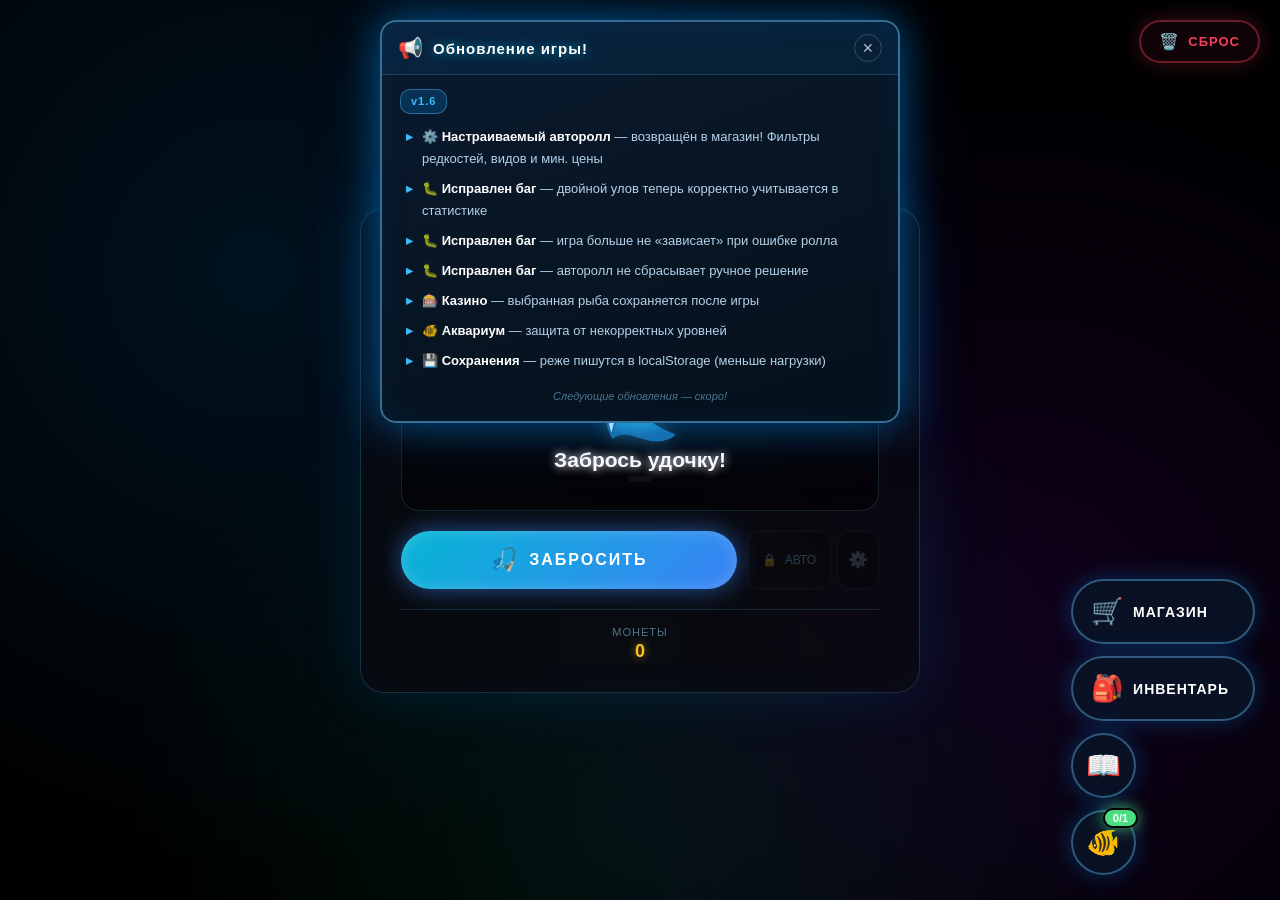
==== commit d41a32b8: "Update index.html" ====
--- a/index.html
+++ b/index.html
@@ -4,16 +4,23 @@
 <meta charset="UTF-8">
 <meta name="viewport" content="width=device-width, initial-scale=1.0">
 <title>🎣 RNG Рыбалка Deluxe</title>
+<link rel="icon" href="data:image/svg+xml,<svg xmlns=%22http://www.w3.org/2000/svg%22 viewBox=%220 0 100 100%22><text y=%22.9em%22 font-size=%2290%22>🎣</text></svg>">
 <link rel="stylesheet" href="style.css">
 </head>
 <body>
+
+<noscript>
+  <div style="position:fixed;inset:0;background:#000;color:#fff;display:flex;align-items:center;justify-content:center;z-index:99999;font-size:18px;text-align:center;padding:20px;">
+    Для игры нужен JavaScript.<br>Включите его в настройках браузера.
+  </div>
+</noscript>
 
 <!-- ============ ЛОГ ОБНОВЛЕНИЙ ============ -->
 <div class="update-log hidden" id="updateLog">
   <div class="ul-header">
     <span class="ul-icon">📢</span>
     <span class="ul-title">Обновление игры!</span>
-    <button class="ul-close" id="updateLogClose" title="Закрыть">✕</button>
+    <button class="ul-close" id="updateLogClose" title="Закрыть" aria-label="Закрыть лог обновлений">✕</button>
   </div>
   <div class="ul-body" id="updateLogBody"></div>
 </div>
@@ -28,7 +35,7 @@
 </div>
 
 <div class="top-right-bar">
-  <button class="reset-btn-top" id="resetBtn" title="Сбросить весь прогресс">
+  <button class="reset-btn-top" id="resetBtn" title="Сбросить весь прогресс" aria-label="Сбросить весь прогресс">
     <span class="rb-icon">🗑️</span>
     <span class="rb-text">Сброс</span>
   </button>
@@ -39,7 +46,7 @@
     <h1>🎣 RNG Рыбалка</h1>
     <p class="subtitle">DELUXE EDITION</p>
 
-    <div class="aquarium-boost-bar" id="aqBoostBar">
+    <div class="aquarium-boost-bar">
       <span class="aqb-icon">🐠</span>
       <span class="aqb-text">Буст аквариума: <strong id="aqBoostValue">+0%</strong></span>
       <span class="aqb-count" id="aqCount">0/1</span>
@@ -58,11 +65,11 @@
       </div>
       <div class="rat-actions">
         <button class="rat-feed-btn" id="ratFeedBtn">🍽 Покормить</button>
-        <button class="rat-toggle-btn" id="ratToggleBtn" title="Свернуть">➖</button>
+        <button class="rat-toggle-btn" id="ratToggleBtn" title="Свернуть" aria-label="Свернуть панель крысы">➖</button>
       </div>
     </div>
     <div class="rat-mini hidden" id="ratMini">
-      <button class="rat-mini-btn" id="ratMiniBtn" title="Крыса">🐀</button>
+      <button class="rat-mini-btn" id="ratMiniBtn" title="Крыса" aria-label="Открыть панель крысы">🐀</button>
     </div>
 
     <div class="catch-display" id="catchDisplay">
@@ -91,19 +98,19 @@
       </button>
 
       <div class="autoroll-wrap">
-        <div class="toggle-autoroll locked" id="autorollToggle" title="Купите в магазине">
+        <div class="toggle-autoroll locked" id="autorollToggle" title="Купите в магазине" role="button" tabindex="0" aria-label="Авторолл">
           <span id="autorollIcon">🔒</span>
           <span>АВТО</span>
         </div>
-        <button class="small-gear" id="autorollSettingsBtn" title="Настройки авторолла">
+        <button class="small-gear" id="autorollSettingsBtn" title="Настройки авторолла" aria-label="Настройки авторолла">
           ⚙️
         </button>
       </div>
     </div>
 
     <div class="rod2-toggle hidden" id="rod2ToggleRow">
-      <div class="rod2-toggle" id="rod2Toggle">
-        <span class="r2-icon" id="rod2Icon">🎏</span>
+      <div class="rod2-toggle" id="rod2Toggle" role="button" tabindex="0" aria-label="Переключить вторую удочку">
+        <span class="r2-icon">🎏</span>
         <span class="r2-text">Вторая удочка</span>
         <span class="r2-state" id="rod2State">ВКЛ</span>
       </div>
@@ -131,26 +138,26 @@
 </div>
 
 <div class="corner-buttons">
-  <button class="corner-btn wide" id="shopBtn" title="Магазин">
+  <button class="corner-btn wide" id="shopBtn" title="Магазин" aria-label="Магазин">
     <span class="cb-icon">🛒</span>
     <span class="cb-text">Магазин</span>
   </button>
-  <button class="corner-btn wide" id="inventoryBtn" title="Инвентарь">
+  <button class="corner-btn wide" id="inventoryBtn" title="Инвентарь" aria-label="Инвентарь">
     <span class="cb-icon">🎒</span>
     <span class="cb-text">Инвентарь</span>
   </button>
-  <button class="corner-btn" id="bookBtn" title="Индекс рыб">📖</button>
-  <button class="corner-btn" id="aquariumBtn" title="Аквариум">
+  <button class="corner-btn" id="bookBtn" title="Индекс рыб" aria-label="Индекс рыб">📖</button>
+  <button class="corner-btn" id="aquariumBtn" title="Аквариум" aria-label="Аквариум">
     🐠
     <span class="badge green" id="aqBadge">0/1</span>
   </button>
 </div>
 
-<div class="modal-overlay" id="shopModal">
-  <div class="modal">
-    <div class="modal-header">
-      <h2>🛒 Магазин</h2>
-      <button class="modal-close" data-close="shopModal">✕</button>
+<div class="modal-overlay" id="shopModal" role="dialog" aria-modal="true" aria-labelledby="shopTitle">
+  <div class="modal">
+    <div class="modal-header">
+      <h2 id="shopTitle">🛒 Магазин</h2>
+      <button class="modal-close" data-close="shopModal" aria-label="Закрыть">✕</button>
     </div>
     <div class="modal-body">
       <div class="balance-info">
@@ -162,11 +169,11 @@
   </div>
 </div>
 
-<div class="modal-overlay" id="bookModal">
-  <div class="modal">
-    <div class="modal-header">
-      <h2>📖 Индекс рыб</h2>
-      <button class="modal-close" data-close="bookModal">✕</button>
+<div class="modal-overlay" id="bookModal" role="dialog" aria-modal="true" aria-labelledby="bookTitle">
+  <div class="modal">
+    <div class="modal-header">
+      <h2 id="bookTitle">📖 Индекс рыб</h2>
+      <button class="modal-close" data-close="bookModal" aria-label="Закрыть">✕</button>
     </div>
     <div class="modal-body">
       <div class="book-stats">
@@ -191,11 +198,11 @@
   </div>
 </div>
 
-<div class="modal-overlay" id="inventoryModal">
-  <div class="modal">
-    <div class="modal-header">
-      <h2>🎒 Инвентарь</h2>
-      <button class="modal-close" data-close="inventoryModal">✕</button>
+<div class="modal-overlay" id="inventoryModal" role="dialog" aria-modal="true" aria-labelledby="invTitle">
+  <div class="modal">
+    <div class="modal-header">
+      <h2 id="invTitle">🎒 Инвентарь</h2>
+      <button class="modal-close" data-close="inventoryModal" aria-label="Закрыть">✕</button>
     </div>
     <div class="modal-body">
       <div class="balance-info">
@@ -207,11 +214,11 @@
   </div>
 </div>
 
-<div class="modal-overlay" id="aquariumModal">
-  <div class="modal">
-    <div class="modal-header">
-      <h2>🐠 Аквариум</h2>
-      <button class="modal-close" data-close="aquariumModal">✕</button>
+<div class="modal-overlay" id="aquariumModal" role="dialog" aria-modal="true" aria-labelledby="aqTitle">
+  <div class="modal">
+    <div class="modal-header">
+      <h2 id="aqTitle">🐠 Аквариум</h2>
+      <button class="modal-close" data-close="aquariumModal" aria-label="Закрыть">✕</button>
     </div>
     <div class="modal-body">
       <div class="aquarium-info">
@@ -230,11 +237,11 @@
   </div>
 </div>
 
-<div class="modal-overlay" id="autorollModal">
-  <div class="modal">
-    <div class="modal-header">
-      <h2>⚙️ Настройки Автопроката</h2>
-      <button class="modal-close" data-close="autorollModal">✕</button>
+<div class="modal-overlay" id="autorollModal" role="dialog" aria-modal="true" aria-labelledby="arTitle">
+  <div class="modal">
+    <div class="modal-header">
+      <h2 id="arTitle">⚙️ Настройки Автопроката</h2>
+      <button class="modal-close" data-close="autorollModal" aria-label="Закрыть">✕</button>
     </div>
     <div class="modal-body">
       <div class="autoroll-setting">
@@ -259,11 +266,11 @@
   </div>
 </div>
 
-<div class="modal-overlay" id="minigameModal">
-  <div class="modal">
-    <div class="modal-header">
-      <h2>🎯 Мини-игры</h2>
-      <button class="modal-close" data-close="minigameModal">✕</button>
+<div class="modal-overlay" id="minigameModal" role="dialog" aria-modal="true" aria-labelledby="mgTitle">
+  <div class="modal">
+    <div class="modal-header">
+      <h2 id="mgTitle">🎯 Мини-игры</h2>
+      <button class="modal-close" data-close="minigameModal" aria-label="Закрыть">✕</button>
     </div>
     <div class="modal-body">
       <div class="balance-info">
@@ -281,16 +288,17 @@
   </div>
 </div>
 
-<div class="modal-overlay" id="casinoModal">
-  <div class="modal">
-    <div class="modal-header">
-      <h2>🎰 Казино</h2>
-      <button class="modal-close" data-close="casinoModal">✕</button>
+<div class="modal-overlay" id="casinoModal" role="dialog" aria-modal="true" aria-labelledby="casinoTitle">
+  <div class="modal">
+    <div class="modal-header">
+      <h2 id="casinoTitle">🎰 Казино</h2>
+      <button class="modal-close" data-close="casinoModal" aria-label="Закрыть">✕</button>
     </div>
     <div class="modal-body">
       <div class="casino-info">
         Выберите рыбу и множитель — попробуйте продать дороже!<br>
-        <span style="color: #fbbf24;">Чем выше множитель — тем меньше шанс.</span>
+        <span style="color: #fbbf24;">Чем выше множитель — тем меньше шанс.</span><br>
+        <span style="color: #f43f5e; font-size: 11px;">⚠️ При провале рыба теряется!</span>
       </div>
 
       <div id="casinoStep1">
@@ -308,11 +316,11 @@
   </div>
 </div>
 
-<div class="modal-overlay" id="resetModal">
+<div class="modal-overlay" id="resetModal" role="dialog" aria-modal="true" aria-labelledby="resetTitle">
   <div class="modal reset-modal">
     <div class="modal-header">
-      <h2>⚠️ Сброс прогресса</h2>
-      <button class="modal-close" data-close="resetModal">✕</button>
+      <h2 id="resetTitle">⚠️ Сброс прогресса</h2>
+      <button class="modal-close" data-close="resetModal" aria-label="Закрыть">✕</button>
     </div>
     <div class="modal-body">
       <div class="reset-warning">
@@ -331,11 +339,14 @@
         <div class="rw-text" style="margin-top: 12px;">
           Это действие <strong style="color:#f43f5e;">НЕОБРАТИМО</strong>.
         </div>
+        <div class="rw-text" style="margin-top: 16px; font-size: 12px; opacity: 0.8;">
+          Код подтверждения (введите его на шагах 1 и 2):
+        </div>
+        <div class="rs-code" id="resetCode1">-------</div>
       </div>
 
       <div class="reset-step" id="resetStep1">
         <div class="rs-label">Шаг 1 / 2 — Введите код подтверждения:</div>
-        <div class="rs-code" id="resetCode1">-------</div>
         <input type="text" id="resetInput1" class="reset-input" maxlength="7"
                placeholder="Введите 7 цифр" autocomplete="off" inputmode="numeric">
         <div class="rs-error" id="resetError1"></div>
@@ -346,7 +357,6 @@
 
       <div class="reset-step hidden" id="resetStep2">
         <div class="rs-label">Шаг 2 / 2 — Введите код ещё раз:</div>
-        <div class="rs-code" id="resetCode2">-------</div>
         <input type="text" id="resetInput2" class="reset-input" maxlength="7"
                placeholder="Введите 7 цифр" autocomplete="off" inputmode="numeric">
         <div class="rs-error" id="resetError2"></div>
@@ -358,11 +368,11 @@
   </div>
 </div>
 
-<div class="modal-overlay" id="ratFeedModal">
-  <div class="modal">
-    <div class="modal-header">
-      <h2>🐀 Покормить крысу</h2>
-      <button class="modal-close" data-close="ratFeedModal">✕</button>
+<div class="modal-overlay" id="ratFeedModal" role="dialog" aria-modal="true" aria-labelledby="ratTitle">
+  <div class="modal">
+    <div class="modal-header">
+      <h2 id="ratTitle">🐀 Покормить крысу</h2>
+      <button class="modal-close" data-close="ratFeedModal" aria-label="Закрыть">✕</button>
     </div>
     <div class="modal-body">
       <div class="balance-info">
@@ -376,7 +386,7 @@
   </div>
 </div>
 
-<div class="notification" id="notification"></div>
+<div class="notification" id="notification" role="status" aria-live="polite"></div>
 
 <script src="game.js"></script>
 </body>
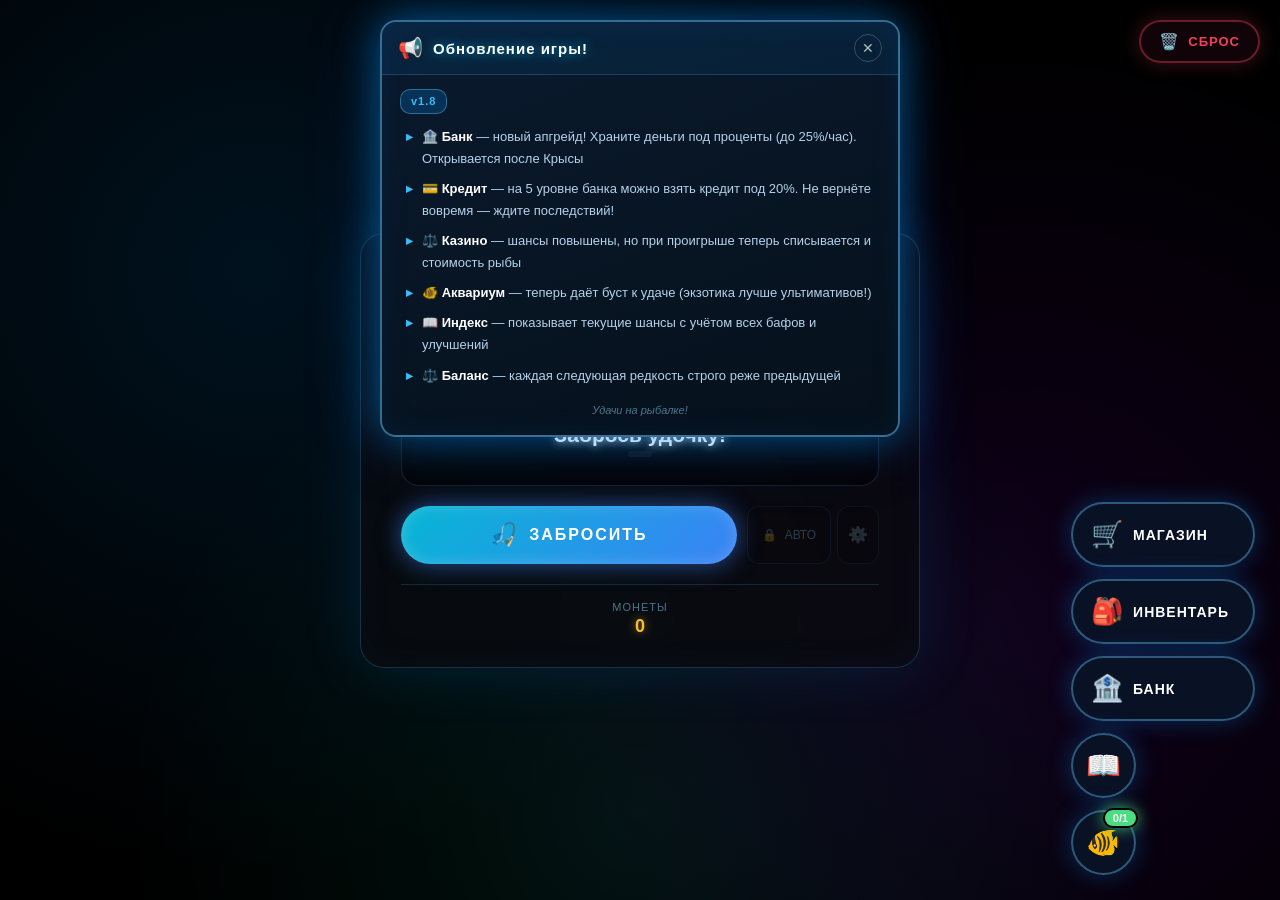
==== commit f1363387: "Update index.html" ====
--- a/index.html
+++ b/index.html
@@ -46,6 +46,20 @@
     <h1>🎣 RNG Рыбалка</h1>
     <p class="subtitle">DELUXE EDITION</p>
 
+    <!-- Плашка банка -->
+    <div class="bank-main-bar hidden" id="bankMainBar" role="button" tabindex="0" aria-label="Открыть банк">
+      <span class="bmb-icon">🏦</span>
+      <span class="bmb-text">Банк: <strong id="bankMainBalance">0</strong></span>
+      <span class="bmb-rate" id="bankMainRate">+0%/час</span>
+    </div>
+
+    <!-- Плашка кредита -->
+    <div class="credit-main-bar hidden" id="creditMainBar" role="button" tabindex="0" aria-label="Открыть банк">
+      <span class="cmb-icon">💳</span>
+      <span class="cmb-text">Кредит: <strong id="creditMainAmount">0</strong></span>
+      <span class="cmb-timer" id="creditMainTimer">0:00</span>
+    </div>
+
     <div class="aquarium-boost-bar">
       <span class="aqb-icon">🐠</span>
       <span class="aqb-text">Буст аквариума: <strong id="aqBoostValue">+0%</strong></span>
@@ -146,6 +160,10 @@
     <span class="cb-icon">🎒</span>
     <span class="cb-text">Инвентарь</span>
   </button>
+  <button class="corner-btn wide" id="bankBtn" title="Банк" aria-label="Банк">
+    <span class="cb-icon">🏦</span>
+    <span class="cb-text">Банк</span>
+  </button>
   <button class="corner-btn" id="bookBtn" title="Индекс рыб" aria-label="Индекс рыб">📖</button>
   <button class="corner-btn" id="aquariumBtn" title="Аквариум" aria-label="Аквариум">
     🐠
@@ -153,6 +171,7 @@
   </button>
 </div>
 
+<!-- Модалка магазина -->
 <div class="modal-overlay" id="shopModal" role="dialog" aria-modal="true" aria-labelledby="shopTitle">
   <div class="modal">
     <div class="modal-header">
@@ -169,6 +188,7 @@
   </div>
 </div>
 
+<!-- Модалка индекса -->
 <div class="modal-overlay" id="bookModal" role="dialog" aria-modal="true" aria-labelledby="bookTitle">
   <div class="modal">
     <div class="modal-header">
@@ -190,14 +210,19 @@
           <div class="bs-value gold" id="bookBestValue">0</div>
         </div>
       </div>
+
+      <h4 class="section-title" style="margin-top: 0;">🎲 Шансы по редкостям</h4>
+      <div class="rarity-summary" id="raritySummary"></div>
+
       <div class="book-note">
-        Шансы указаны от базового пула (без бонусов удачи)
+        «Базовый» — без бонусов. «Текущий» — с учётом удачи, бафов и аквариума
       </div>
       <div id="bookList"></div>
     </div>
   </div>
 </div>
 
+<!-- Модалка инвентаря -->
 <div class="modal-overlay" id="inventoryModal" role="dialog" aria-modal="true" aria-labelledby="invTitle">
   <div class="modal">
     <div class="modal-header">
@@ -214,6 +239,7 @@
   </div>
 </div>
 
+<!-- Модалка аквариума -->
 <div class="modal-overlay" id="aquariumModal" role="dialog" aria-modal="true" aria-labelledby="aqTitle">
   <div class="modal">
     <div class="modal-header">
@@ -224,8 +250,8 @@
       <div class="aquarium-info">
         Размещайте <strong style="color:#fbbf24">Ультимативных</strong> или
         <strong style="color:#999">Экзотических</strong> рыб.<br>
-        Экзотика даёт <strong>×2.5 больше буста</strong>, чем ультима!<br>
-        <span style="font-size: 11px; opacity: 0.7;">Буст увеличивает цену продажи</span>
+        Экзотика даёт <strong>×2.5 больше буста к цене</strong> и <strong>×3 больше к удаче</strong>!<br>
+        <span style="font-size: 11px; opacity: 0.7;">Ультима: +10% 💰, +0.5% 🍀 · Экзот: +25% 💰, +1.5% 🍀</span>
       </div>
       <div class="aquarium-slots" id="aquariumSlots"></div>
       <div class="boost-info">
@@ -237,6 +263,7 @@
   </div>
 </div>
 
+<!-- Модалка авторолла -->
 <div class="modal-overlay" id="autorollModal" role="dialog" aria-modal="true" aria-labelledby="arTitle">
   <div class="modal">
     <div class="modal-header">
@@ -260,12 +287,14 @@
       <div class="autoroll-setting">
         <h4>Оставлять виды рыб</h4>
         <p class="hint">Кликните чтобы включить/выключить</p>
+        <p class="hint" style="color: #fbbf24; opacity: 0.9; margin-bottom: 10px;">⚠️ Показаны только те виды, которые вам уже выпадали</p>
         <div class="filter-row" id="speciesFilters"></div>
       </div>
     </div>
   </div>
 </div>
 
+<!-- Модалка мини-игр -->
 <div class="modal-overlay" id="minigameModal" role="dialog" aria-modal="true" aria-labelledby="mgTitle">
   <div class="modal">
     <div class="modal-header">
@@ -288,6 +317,7 @@
   </div>
 </div>
 
+<!-- Модалка казино -->
 <div class="modal-overlay" id="casinoModal" role="dialog" aria-modal="true" aria-labelledby="casinoTitle">
   <div class="modal">
     <div class="modal-header">
@@ -298,7 +328,8 @@
       <div class="casino-info">
         Выберите рыбу и множитель — попробуйте продать дороже!<br>
         <span style="color: #fbbf24;">Чем выше множитель — тем меньше шанс.</span><br>
-        <span style="color: #f43f5e; font-size: 11px;">⚠️ При провале рыба теряется!</span>
+        <span style="color: #f43f5e; font-size: 11px;">⚠️ При провале рыба теряется и списывается её стоимость из кошелька!</span><br>
+        <span style="color: #4ade80; font-size: 11px;">🛡️ Деньги в банке защищены.</span>
       </div>
 
       <div id="casinoStep1">
@@ -316,6 +347,68 @@
   </div>
 </div>
 
+<!-- Модалка банка -->
+<div class="modal-overlay" id="bankModal" role="dialog" aria-modal="true" aria-labelledby="bankTitle">
+  <div class="modal bank-modal">
+    <div class="modal-header">
+      <h2 id="bankTitle">🏦 Банк</h2>
+      <button class="modal-close" data-close="bankModal" aria-label="Закрыть">✕</button>
+    </div>
+    <div class="modal-body">
+      <div class="bank-info-block">
+        <div class="bank-level" id="bankLevelInfo">Уровень 0/5</div>
+        <div class="bank-balance-display">
+          <span class="bbd-label">На счету:</span>
+          <span class="bbd-value" id="bankBalance">0</span>
+          <span class="bbd-limit">/ <span id="bankLimit">0</span></span>
+        </div>
+        <div class="bank-coins-display">
+          В кошельке: 💰 <span id="bankCoins">0</span>
+        </div>
+      </div>
+
+      <div id="bankPenaltyBlock"></div>
+
+      <div class="bank-actions">
+        <div class="bank-action-row">
+          <input type="number" id="depositInput" placeholder="Сумма" min="1">
+          <button class="bank-btn deposit" id="depositBtn">Положить</button>
+          <button class="bank-btn deposit-all" id="depositAllBtn">Всё</button>
+        </div>
+        <div class="bank-action-row">
+          <input type="number" id="withdrawInput" placeholder="Сумма" min="1">
+          <button class="bank-btn withdraw" id="withdrawBtn">Снять</button>
+          <button class="bank-btn withdraw-all" id="withdrawAllBtn">Всё</button>
+        </div>
+      </div>
+
+      <div id="bankCreditBlock"></div>
+
+      <div class="bank-tip">
+        💡 Проценты начисляются только пока игра открыта.<br>
+        🛡️ Деньги в банке защищены от проигрыша в казино.
+      </div>
+    </div>
+  </div>
+</div>
+
+<!-- Модалка нарушения кредита -->
+<div class="modal-overlay" id="creditViolationModal" role="dialog" aria-modal="true" aria-labelledby="cvmTitle">
+  <div class="modal credit-violation-modal">
+    <div class="modal-header">
+      <h2 id="cvmTitle">⚠️ Нарушение</h2>
+      <button class="modal-close" data-close="creditViolationModal" aria-label="Закрыть">✕</button>
+    </div>
+    <div class="modal-body">
+      <div class="cvm-message" id="cvmMessage"></div>
+      <div class="cvm-actions">
+        <button class="cvm-ok" id="cvmOkBtn">Понятно</button>
+      </div>
+    </div>
+  </div>
+</div>
+
+<!-- Модалка сброса -->
 <div class="modal-overlay" id="resetModal" role="dialog" aria-modal="true" aria-labelledby="resetTitle">
   <div class="modal reset-modal">
     <div class="modal-header">
@@ -335,6 +428,7 @@
           <li>🐠 Весь аквариум</li>
           <li>⬆️ Все улучшения и уровни</li>
           <li>🎯 Жетоны мини-игр</li>
+          <li>🏦 Деньги в банке и кредиты</li>
         </ul>
         <div class="rw-text" style="margin-top: 12px;">
           Это действие <strong style="color:#f43f5e;">НЕОБРАТИМО</strong>.
@@ -368,6 +462,7 @@
   </div>
 </div>
 
+<!-- Модалка кормления крысы -->
 <div class="modal-overlay" id="ratFeedModal" role="dialog" aria-modal="true" aria-labelledby="ratTitle">
   <div class="modal">
     <div class="modal-header">
--- a/style.css
+++ b/style.css
@@ -7,6 +7,7 @@
 
 body {
   min-height: 100vh;
+  min-height: 100dvh;
   background: #000;
   color: #fff;
   overflow-x: hidden;
@@ -45,7 +46,18 @@
 }
 
 @keyframes rise {
-  to { transform: translateY(-110vh); opacity: 0; }
+  to { transform: translateY(-120vh); opacity: 0; }
+}
+
+/* ============================================================
+   === ДОСТУПНОСТЬ: ФОКУС ===
+   ============================================================ */
+
+button:focus-visible,
+input:focus-visible,
+[role="button"]:focus-visible {
+  outline: 2px solid #38bdf8;
+  outline-offset: 2px;
 }
 
 /* ============================================================
@@ -296,6 +308,7 @@
   position: relative;
   z-index: 10;
   min-height: 100vh;
+  min-height: 100dvh;
   display: flex;
   align-items: center;
   justify-content: center;
@@ -386,8 +399,8 @@
   font-size: 12px;
 }
 @keyframes buffPulse {
-  from { box-shadow: 0 0 10px rgba(251,191,36,0.3); }
-  to { box-shadow: 0 0 25px rgba(251,191,36,0.7); }
+  from { box-shadow: 0 0 10px rgba(251,191,36,0.2); }
+  to   { box-shadow: 0 0 18px rgba(251,191,36,0.5); }
 }
 
 /* ============================================================
@@ -556,6 +569,7 @@
   background-size: 300% 100%;
   animation: rainbow 3s linear infinite;
   text-shadow: 0 0 8px #fff;
+  will-change: background-position;
 }
 @keyframes rainbow {
   0% { background-position: 0% 50%; }
@@ -642,7 +656,6 @@
   justify-content: center;
   flex: 1;
 }
-.big-btn.roll { flex: 1; }
 .big-btn .bb-icon { font-size: 22px; }
 .big-btn .bb-text { font-size: 16px; }
 .big-btn .bb-badge {
@@ -873,6 +886,20 @@
   box-shadow: 0 0 15px rgba(74,222,128,0.8);
 }
 
+@media (max-height: 700px) {
+  .corner-buttons { bottom: 12px; right: 12px; gap: 8px; }
+  .corner-btn { min-width: 55px; height: 55px; font-size: 24px; }
+  .corner-btn:not(.wide) { width: 55px; }
+  .corner-btn .cb-icon { font-size: 22px; }
+  .corner-btn .cb-text { font-size: 12px; }
+}
+
+@media (max-width: 480px) {
+  .corner-btn.wide .cb-text { display: none; }
+  .corner-btn.wide { padding: 0; justify-content: center; }
+  .corner-btn.wide { width: 65px; }
+}
+
 /* ============================================================
    === МОДАЛЬНЫЕ ОКНА ===
    ============================================================ */
@@ -954,6 +981,13 @@
 .modal-body::-webkit-scrollbar-thumb {
   background: rgba(100, 200, 255, 0.3);
   border-radius: 4px;
+}
+
+@media (max-width: 600px) {
+  .modal { max-height: 92vh; }
+  .modal-header { padding: 14px 18px; }
+  .modal-body { padding: 14px 18px; }
+  .modal-header h2 { font-size: 17px; }
 }
 
 /* ============================================================
@@ -1217,6 +1251,13 @@
   text-align: left;
 }
 
+@media (max-width: 380px) {
+  .aquarium-slots { gap: 4px; }
+  .aq-slot { font-size: 20px; padding: 2px; }
+  .aq-slot .aq-name { font-size: 8px; }
+  .aq-slot .aq-bonus { font-size: 8px; }
+}
+
 /* ============================================================
    === НАСТРОЙКИ АВТОРОЛЛА ===
    ============================================================ */
@@ -1541,7 +1582,7 @@
   background: rgba(244, 63, 94, 0.1);
   border: 2px dashed rgba(244, 63, 94, 0.4);
   border-radius: 12px;
-  margin-bottom: 12px;
+  margin: 12px 0 0;
   text-shadow: 0 0 15px rgba(244, 63, 94, 0.6);
   user-select: all;
 }
@@ -1612,6 +1653,10 @@
 }
 .reset-final-btn:hover { transform: translateY(-2px) scale(1.02); box-shadow: 0 0 55px rgba(244, 63, 94, 1); }
 
+@media (max-width: 400px) {
+  .rs-code { font-size: 24px; letter-spacing: 4px; }
+}
+
 /* ============================================================
    === УТИЛИТЫ ===
    ============================================================ */
@@ -1635,7 +1680,7 @@
   font-weight: 600;
   font-size: 14px;
   box-shadow: 0 0 30px rgba(0,150,255,0.4);
-  z-index: 2000;
+  z-index: 5000;
   transition: transform 0.4s cubic-bezier(0.34, 1.56, 0.64, 1);
   pointer-events: none;
   max-width: 90vw;
@@ -1643,4 +1688,4 @@
 .notification.show { transform: translateX(-50%) translateY(0); }
 .notification.gold { border-color: rgba(251,191,36,0.8); box-shadow: 0 0 30px rgba(251,191,36,0.5); }
 .notification.error { border-color: rgba(244,63,94,0.8); box-shadow: 0 0 30px rgba(244,63,94,0.5); }
-.notification.green { border-color: rgba(74,222,128,0.8); box-shadow: 0 0 30px rgba(74,222,128,0.5); }+.notification.green { border-color: rgba(74,222,128,0.8); box-shadow: 0 0 30px rgba(74,222,128,0.5); }
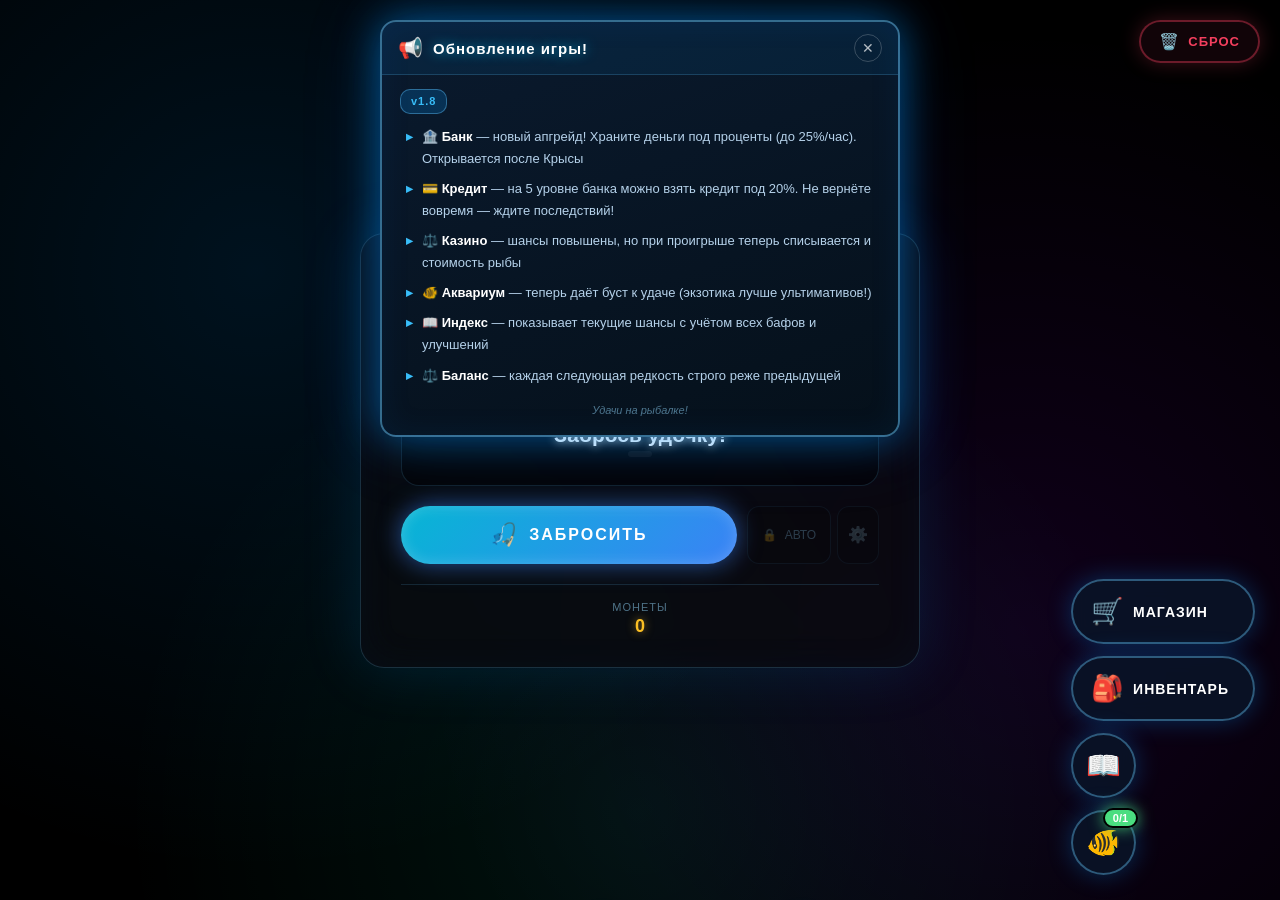
==== commit b20a8c5c: "Update index.html" ====
--- a/index.html
+++ b/index.html
@@ -160,7 +160,8 @@
     <span class="cb-icon">🎒</span>
     <span class="cb-text">Инвентарь</span>
   </button>
-  <button class="corner-btn wide" id="bankBtn" title="Банк" aria-label="Банк">
+  <!-- Кнопка Банк скрыта по умолчанию -->
+  <button class="corner-btn wide hidden" id="bankBtn" title="Банк" aria-label="Банк">
     <span class="cb-icon">🏦</span>
     <span class="cb-text">Банк</span>
   </button>
--- a/style.css
+++ b/style.css
@@ -343,6 +343,78 @@
 }
 
 /* ============================================================
+   === ПЛАШКИ БАНКА И КРЕДИТА ===
+   ============================================================ */
+
+.bank-main-bar {
+  display: flex;
+  align-items: center;
+  justify-content: center;
+  gap: 10px;
+  padding: 8px 15px;
+  margin-bottom: 10px;
+  background: rgba(74, 222, 128, 0.1);
+  border: 1px solid rgba(74, 222, 128, 0.3);
+  border-radius: 12px;
+  font-size: 13px;
+  color: rgba(150, 220, 255, 0.85);
+  cursor: pointer;
+  transition: all 0.2s;
+}
+.bank-main-bar:hover {
+  background: rgba(74, 222, 128, 0.2);
+  border-color: rgba(74, 222, 128, 0.6);
+}
+.bank-main-bar.hidden { display: none; }
+.bank-main-bar .bmb-icon { font-size: 18px; }
+.bank-main-bar strong { color: #4ade80; font-size: 15px; text-shadow: 0 0 10px rgba(74,222,128,0.6); }
+.bank-main-bar .bmb-rate {
+  color: #fbbf24;
+  font-size: 12px;
+  font-weight: 700;
+  padding: 2px 8px;
+  background: rgba(251,191,36,0.15);
+  border-radius: 10px;
+}
+
+.credit-main-bar {
+  display: flex;
+  align-items: center;
+  justify-content: center;
+  gap: 10px;
+  padding: 8px 15px;
+  margin-bottom: 10px;
+  background: rgba(244, 63, 94, 0.1);
+  border: 1px solid rgba(244, 63, 94, 0.4);
+  border-radius: 12px;
+  font-size: 13px;
+  color: rgba(255, 200, 200, 0.9);
+  cursor: pointer;
+  transition: all 0.2s;
+  animation: creditPulse 2s ease-in-out infinite;
+}
+.credit-main-bar:hover {
+  background: rgba(244, 63, 94, 0.2);
+  border-color: rgba(244, 63, 94, 0.8);
+}
+.credit-main-bar.hidden { display: none; }
+.credit-main-bar .cmb-icon { font-size: 18px; }
+.credit-main-bar strong { color: #f43f5e; font-size: 15px; }
+.credit-main-bar .cmb-timer {
+  color: #fff;
+  font-family: 'Courier New', monospace;
+  font-weight: 700;
+  font-size: 13px;
+  padding: 2px 8px;
+  background: rgba(0,0,0,0.4);
+  border-radius: 8px;
+}
+@keyframes creditPulse {
+  0%, 100% { box-shadow: 0 0 10px rgba(244,63,94,0.3); }
+  50% { box-shadow: 0 0 25px rgba(244,63,94,0.6); }
+}
+
+/* ============================================================
    === ПЛАШКИ БУСТОВ ===
    ============================================================ */
 
@@ -1188,6 +1260,62 @@
 .bs-value.gold { color: #fbbf24; text-shadow: 0 0 10px rgba(251,191,36,0.6); }
 .book-note { font-size: 11px; color: rgba(150,220,255,0.5); text-align: center; margin-bottom: 15px; font-style: italic; }
 
+/* Сводка по редкостям */
+.rarity-summary {
+  display: flex;
+  flex-direction: column;
+  gap: 6px;
+  margin-bottom: 14px;
+  padding: 12px;
+  background: rgba(0, 0, 0, 0.35);
+  border: 1px solid rgba(100, 200, 255, 0.15);
+  border-radius: 14px;
+}
+.rs-row {
+  display: flex;
+  align-items: center;
+  gap: 10px;
+  padding: 6px 8px;
+  border-radius: 10px;
+  background: rgba(255, 255, 255, 0.02);
+  transition: background 0.2s;
+}
+.rs-row:hover { background: rgba(100, 200, 255, 0.08); }
+.rs-dot {
+  width: 10px;
+  height: 10px;
+  border-radius: 50%;
+  flex-shrink: 0;
+  box-shadow: 0 0 8px currentColor;
+}
+.rs-label {
+  flex: 1;
+  text-align: left;
+  font-size: 13px;
+  font-weight: 600;
+  letter-spacing: 0.5px;
+}
+.rs-chance {
+  font-family: 'Courier New', monospace;
+  font-size: 13px;
+  font-weight: 700;
+  color: #fff;
+  min-width: 70px;
+  text-align: right;
+}
+.rs-bar-wrap {
+  flex: 0 0 100px;
+  height: 6px;
+  background: rgba(255,255,255,0.08);
+  border-radius: 3px;
+  overflow: hidden;
+}
+.rs-bar {
+  height: 100%;
+  border-radius: 3px;
+  transition: width 0.4s ease;
+}
+
 /* ============================================================
    === АКВАРИУМ ===
    ============================================================ */
@@ -1238,7 +1366,7 @@
   background: rgba(0,0,0,0.7);
 }
 .aq-slot .aq-name { font-size: 9px; color: rgba(255,255,255,0.7); text-align: center; margin-top: 2px; line-height: 1.1; }
-.aq-slot .aq-bonus { font-size: 9px; color: #fbbf24; font-weight: 700; }
+.aq-slot .aq-bonus { font-size: 8px; color: #fbbf24; font-weight: 700; text-align: center; line-height: 1.2; }
 .boost-info { text-align: center; font-size: 13px; color: rgba(150,220,255,0.7); margin-bottom: 10px; }
 .boost-info strong { color: #4ade80; font-size: 15px; }
 .section-title {
@@ -1255,7 +1383,7 @@
   .aquarium-slots { gap: 4px; }
   .aq-slot { font-size: 20px; padding: 2px; }
   .aq-slot .aq-name { font-size: 8px; }
-  .aq-slot .aq-bonus { font-size: 8px; }
+  .aq-slot .aq-bonus { font-size: 7px; }
 }
 
 /* ============================================================
@@ -1435,10 +1563,7 @@
   transition: all 0.2s;
   margin-bottom: 12px;
 }
-.casino-back-btn:hover {
-  background: rgba(100,200,255,0.25);
-  color: #fff;
-}
+.casino-back-btn:hover { background: rgba(100,200,255,0.25); color: #fff; }
 
 .casino-selected {
   display: flex;
@@ -1493,28 +1618,243 @@
   font-weight: 700;
   margin-top: 4px;
 }
-.casino-mult-btn:disabled {
-  opacity: 0.35;
-  cursor: not-allowed;
-}
-
-.casino-fish-pick {
-  cursor: pointer;
-  transition: all 0.2s;
-}
-.casino-fish-pick:hover {
-  border-color: rgba(239,68,68,0.6) !important;
-  background: rgba(239,68,68,0.08) !important;
-}
-
-.rat-feed-pick {
-  cursor: pointer;
-  transition: all 0.2s;
-}
-.rat-feed-pick:hover {
-  border-color: rgba(251,191,36,0.6) !important;
-  background: rgba(251,191,36,0.08) !important;
-}
+.casino-mult-btn .cm-penalty {
+  display: block;
+  font-size: 10px;
+  color: #f43f5e;
+  font-weight: 600;
+  margin-top: 3px;
+}
+.casino-mult-btn:disabled { opacity: 0.35; cursor: not-allowed; }
+
+.casino-fish-pick { cursor: pointer; transition: all 0.2s; }
+.casino-fish-pick:hover { border-color: rgba(239,68,68,0.6) !important; background: rgba(239,68,68,0.08) !important; }
+
+.rat-feed-pick { cursor: pointer; transition: all 0.2s; }
+.rat-feed-pick:hover { border-color: rgba(251,191,36,0.6) !important; background: rgba(251,191,36,0.08) !important; }
+
+/* ============================================================
+   === БАНК ===
+   ============================================================ */
+
+.bank-modal {
+  max-width: 560px;
+}
+
+.bank-info-block {
+  text-align: center;
+  padding: 15px;
+  background: rgba(74, 222, 128, 0.08);
+  border: 1px solid rgba(74, 222, 128, 0.3);
+  border-radius: 14px;
+  margin-bottom: 15px;
+}
+.bank-level {
+  font-size: 13px;
+  color: rgba(150,220,255,0.8);
+  margin-bottom: 8px;
+  text-transform: uppercase;
+  letter-spacing: 1px;
+}
+.bank-balance-display {
+  display: flex;
+  align-items: baseline;
+  justify-content: center;
+  gap: 6px;
+  margin-bottom: 6px;
+}
+.bbd-label { font-size: 13px; color: rgba(255,255,255,0.6); }
+.bbd-value {
+  font-size: 26px;
+  font-weight: 700;
+  color: #4ade80;
+  text-shadow: 0 0 15px rgba(74,222,128,0.6);
+}
+.bbd-limit { font-size: 13px; color: rgba(255,255,255,0.4); }
+.bank-coins-display { font-size: 12px; color: rgba(255,255,255,0.6); }
+.bank-coins-display span { color: #fbbf24; font-weight: 700; }
+
+.bank-actions {
+  display: flex;
+  flex-direction: column;
+  gap: 10px;
+  margin-bottom: 15px;
+}
+.bank-action-row {
+  display: flex;
+  gap: 8px;
+}
+.bank-action-row input {
+  flex: 1;
+  padding: 10px 14px;
+  background: rgba(0,0,0,0.5);
+  border: 1px solid rgba(100,200,255,0.3);
+  border-radius: 10px;
+  color: #fff;
+  font-size: 14px;
+  outline: none;
+}
+.bank-action-row input:focus {
+  border-color: #38bdf8;
+  box-shadow: 0 0 15px rgba(56,189,248,0.3);
+}
+.bank-action-row input::placeholder { color: rgba(255,255,255,0.3); }
+
+.bank-btn {
+  padding: 10px 18px;
+  border-radius: 10px;
+  border: none;
+  font-weight: 700;
+  font-size: 13px;
+  cursor: pointer;
+  transition: all 0.2s;
+  text-transform: uppercase;
+  letter-spacing: 0.5px;
+  white-space: nowrap;
+}
+.bank-btn:disabled { opacity: 0.4; cursor: not-allowed; }
+.bank-btn.deposit {
+  background: linear-gradient(135deg, #10b981, #059669);
+  color: #fff;
+  box-shadow: 0 0 15px rgba(16,185,129,0.4);
+}
+.bank-btn.deposit:hover:not(:disabled) { box-shadow: 0 0 25px rgba(16,185,129,0.8); }
+.bank-btn.deposit-all {
+  background: rgba(16,185,129,0.2);
+  color: #4ade80;
+  border: 1px solid rgba(16,185,129,0.5);
+}
+.bank-btn.deposit-all:hover:not(:disabled) { background: rgba(16,185,129,0.35); }
+.bank-btn.withdraw {
+  background: linear-gradient(135deg, #f59e0b, #eab308);
+  color: #000;
+  box-shadow: 0 0 15px rgba(251,191,36,0.4);
+}
+.bank-btn.withdraw:hover:not(:disabled) { box-shadow: 0 0 25px rgba(251,191,36,0.8); }
+.bank-btn.withdraw-all {
+  background: rgba(251,191,36,0.2);
+  color: #fbbf24;
+  border: 1px solid rgba(251,191,36,0.5);
+}
+.bank-btn.withdraw-all:hover:not(:disabled) { background: rgba(251,191,36,0.35); }
+
+.credit-info {
+  padding: 14px;
+  border-radius: 12px;
+  text-align: center;
+  font-size: 14px;
+}
+.credit-info.urgent {
+  background: rgba(244,63,94,0.1);
+  border: 1px solid rgba(244,63,94,0.4);
+}
+.credit-info.danger {
+  background: rgba(244,63,94,0.2);
+  border: 1px solid rgba(244,63,94,0.7);
+  animation: creditPulse 2s ease-in-out infinite;
+}
+.credit-info strong { color: #f43f5e; }
+.credit-timer {
+  margin-top: 6px;
+  font-size: 13px;
+  color: rgba(255,255,255,0.8);
+}
+.credit-timer strong {
+  font-family: 'Courier New', monospace;
+  color: #fff;
+  font-size: 15px;
+}
+.credit-info input {
+  width: 100%;
+  padding: 10px 14px;
+  margin: 10px 0 8px;
+  background: rgba(0,0,0,0.5);
+  border: 1px solid rgba(244,63,94,0.4);
+  border-radius: 10px;
+  color: #fff;
+  font-size: 14px;
+  outline: none;
+}
+.credit-info input:focus {
+  border-color: #f43f5e;
+  box-shadow: 0 0 15px rgba(244,63,94,0.3);
+}
+.bank-btn.repay {
+  background: linear-gradient(135deg, #f43f5e, #be123c);
+  color: #fff;
+  box-shadow: 0 0 15px rgba(244,63,94,0.5);
+  margin-top: 8px;
+}
+.bank-btn.repay:hover:not(:disabled) { box-shadow: 0 0 25px rgba(244,63,94,0.9); }
+.bank-btn.credit {
+  background: linear-gradient(135deg, #f59e0b, #ef4444);
+  color: #fff;
+  box-shadow: 0 0 15px rgba(239,68,68,0.5);
+}
+.bank-btn.credit:hover:not(:disabled) { box-shadow: 0 0 25px rgba(239,68,68,0.9); }
+
+.penalty-banner {
+  padding: 12px;
+  margin-bottom: 12px;
+  border: 1px solid;
+  border-radius: 12px;
+  text-align: center;
+  background: rgba(0,0,0,0.4);
+}
+
+.bank-tip {
+  margin-top: 15px;
+  padding-top: 12px;
+  border-top: 1px solid rgba(100,200,255,0.15);
+  font-size: 11px;
+  color: rgba(150,220,255,0.5);
+  text-align: center;
+  line-height: 1.6;
+}
+
+/* ============================================================
+   === МОДАЛКА НАРУШЕНИЯ КРЕДИТА ===
+   ============================================================ */
+
+.credit-violation-modal {
+  max-width: 480px;
+  border-color: rgba(244, 63, 94, 0.6) !important;
+  box-shadow: 0 0 60px rgba(244, 63, 94, 0.5) !important;
+}
+.credit-violation-modal .modal-header {
+  background: rgba(60, 0, 20, 0.5);
+  border-bottom: 1px solid rgba(244, 63, 94, 0.3);
+}
+.cvm-message {
+  white-space: pre-line;
+  font-size: 14px;
+  line-height: 1.7;
+  color: rgba(255, 255, 255, 0.9);
+  text-align: center;
+  padding: 20px;
+  background: rgba(244, 63, 94, 0.08);
+  border-radius: 14px;
+  border: 1px solid rgba(244, 63, 94, 0.25);
+}
+.cvm-actions {
+  margin-top: 15px;
+  text-align: center;
+}
+.cvm-ok {
+  padding: 14px 40px;
+  background: linear-gradient(135deg, #f43f5e, #be123c);
+  border: none;
+  border-radius: 12px;
+  color: #fff;
+  font-size: 15px;
+  font-weight: 700;
+  cursor: pointer;
+  text-transform: uppercase;
+  letter-spacing: 2px;
+  transition: all 0.2s;
+  box-shadow: 0 0 25px rgba(244, 63, 94, 0.5);
+}
+.cvm-ok:hover { transform: translateY(-2px); box-shadow: 0 0 45px rgba(244, 63, 94, 0.9); }
 
 /* ============================================================
    === МОДАЛКА СБРОСА ===
